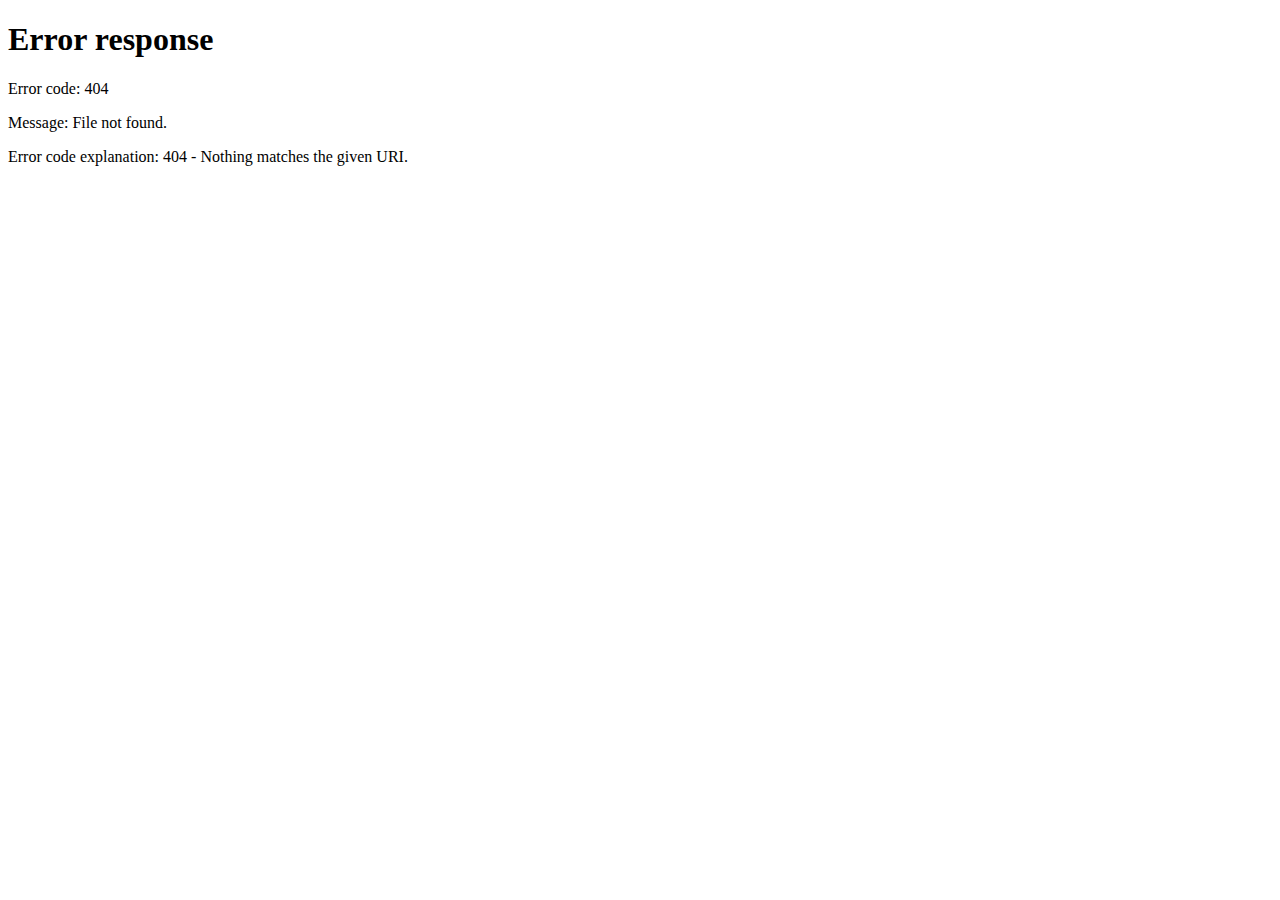
==== index.html @ 64b3e989 "Add files via upload" ====
<html xmlns="http://www.w3.org/1999/xhtml" lang="en">

<head>
	<meta http-equiv="Content-Type" content="text/html; charset=utf-8" />
	<meta name="description" content="HTTrack is an easy-to-use website mirror utility. It allows you to download a World Wide website from the Internet to a local directory,building recursively all structures, getting html, images, and other files from the server to your computer. Links are rebuiltrelatively so that you can freely browse to the local site (works with any browser). You can mirror several sites together so that you can jump from one toanother. You can, also, update an existing mirror site, or resume an interrupted download. The robot is fully configurable, with an integrated help" />
	<meta name="keywords" content="httrack, HTTRACK, HTTrack, winhttrack, WINHTTRACK, WinHTTrack, offline browser, web mirror utility, aspirateur web, surf offline, web capture, www mirror utility, browse offline, local  site builder, website mirroring, aspirateur www, internet grabber, capture de site web, internet tool, hors connexion, unix, dos, windows 95, windows 98, solaris, ibm580, AIX 4.0, HTS, HTGet, web aspirator, web aspirateur, libre, GPL, GNU, free software" />
	<title>Local index - HTTrack Website Copier</title>
  <!-- Mirror and index made by HTTrack Website Copier/3.49-2 [XR&CO'2014] -->
	<style type="text/css">
	<!--

body {
	margin: 0;  padding: 0;  margin-bottom: 15px;  margin-top: 8px;
	background: #77b;
}
body, td {
	font: 14px "Trebuchet MS", Verdana, Arial, Helvetica, sans-serif;
	}

#subTitle {
	background: #000;  color: #fff;  padding: 4px;  font-weight: bold; 
	}

#siteNavigation a, #siteNavigation .current {
	font-weight: bold;  color: #448;
	}
#siteNavigation a:link    { text-decoration: none; }
#siteNavigation a:visited { text-decoration: none; }

#siteNavigation .current { background-color: #ccd; }

#siteNavigation a:hover   { text-decoration: none;  background-color: #fff;  color: #000; }
#siteNavigation a:active  { text-decoration: none;  background-color: #ccc; }


a:link    { text-decoration: underline;  color: #00f; }
a:visited { text-decoration: underline;  color: #000; }
a:hover   { text-decoration: underline;  color: #c00; }
a:active  { text-decoration: underline; }

#pageContent {
	clear: both;
	border-bottom: 6px solid #000;
	padding: 10px;  padding-top: 20px;
	line-height: 1.65em;
	background-image: url(backblue.gif);
	background-repeat: no-repeat;
	background-position: top right;
	}

#pageContent, #siteNavigation {
	background-color: #ccd;
	}


.imgLeft  { float: left;   margin-right: 10px;  margin-bottom: 10px; }
.imgRight { float: right;  margin-left: 10px;   margin-bottom: 10px; }

hr { height: 1px;  color: #000;  background-color: #000;  margin-bottom: 15px; }

h1 { margin: 0;  font-weight: bold;  font-size: 2em; }
h2 { margin: 0;  font-weight: bold;  font-size: 1.6em; }
h3 { margin: 0;  font-weight: bold;  font-size: 1.3em; }
h4 { margin: 0;  font-weight: bold;  font-size: 1.18em; }

.blak { background-color: #000; }
.hide { display: none; }
.tableWidth { min-width: 400px; }

.tblRegular       { border-collapse: collapse; }
.tblRegular td    { padding: 6px;  background-image: url(fade.gif);  border: 2px solid #99c; }
.tblHeaderColor, .tblHeaderColor td { background: #99c; }
.tblNoBorder td   { border: 0; }


// -->
</style>

</head>

<table width="76%" border="0" align="center" cellspacing="0" cellpadding="3" class="tableWidth">
	<tr>
	<td id="subTitle">HTTrack Website Copier - Open Source offline browser</td>
	</tr>
</table>
<table width="76%" border="0" align="center" cellspacing="0" cellpadding="0" class="tableWidth">
<tr class="blak">
<td>
	<table width="100%" border="0" align="center" cellspacing="1" cellpadding="0">
	<tr>
	<td colspan="6"> 
		<table width="100%" border="0" align="center" cellspacing="0" cellpadding="10">
		<tr> 
		<td id="pageContent"> 
<!-- ==================== End prologue ==================== -->

	<meta name="generator" content="HTTrack Website Copier/3.x">
	<TITLE>Local index - HTTrack</TITLE>
</HEAD>
<BODY>
<H1 ALIGN=Center>Index of locally available sites:</H1>
	<TABLE BORDER="0" WIDTH="100%" CELLSPACING="1" CELLPADDING="0">
		<TR>
			<TD BACKGROUND="fade.gif">
				&middot;
					<A HREF="www.ojieame.design/index.html">
						ojieame
					</A>		
			</TD>
		</TR>
	</TABLE>
	<BR>
	<BR>
	<BR>
  	<H6 ALIGN="RIGHT">
	<I>Mirror and index made by HTTrack Website Copier [XR&amp;CO'2008]</I>
	</H6>
	<!-- Mirror and index made by HTTrack Website Copier/3.49-2 [XR&CO'2014] -->
	<!-- Thanks for using HTTrack Website Copier! -->
	<meta HTTP-EQUIV="Refresh" CONTENT="0; URL=www.ojieame.design/index.html">


<!-- ==================== Start epilogue ==================== -->
		</td>
		</tr>
		</table>
	</td>
	</tr>
	</table>
</td>
</tr>
</table>

<table width="76%" border="0" align="center" valign="bottom" cellspacing="0" cellpadding="0">
	<tr>
	<td id="footer"><small>&copy; 2008 Xavier Roche & other contributors - Web Design: Leto Kauler.</small></td>
	</tr>
</table>

</body>

</html>
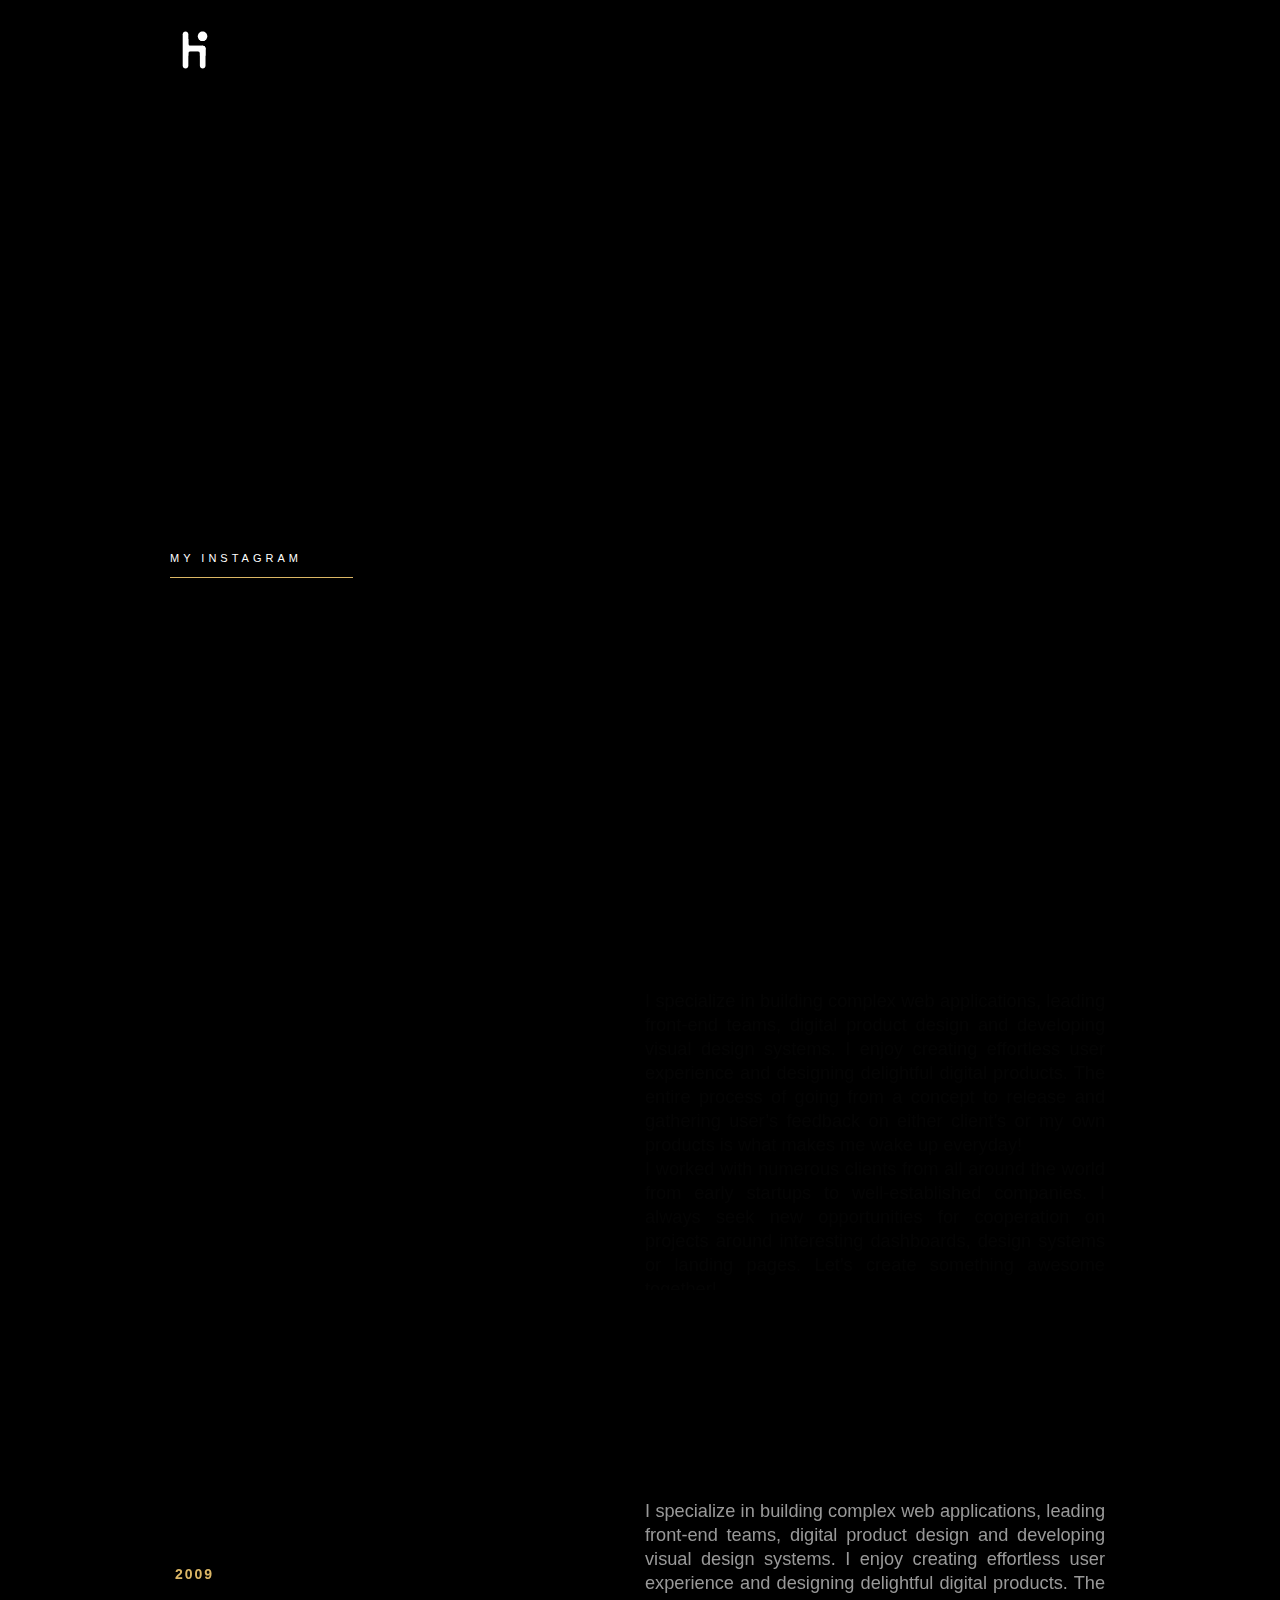
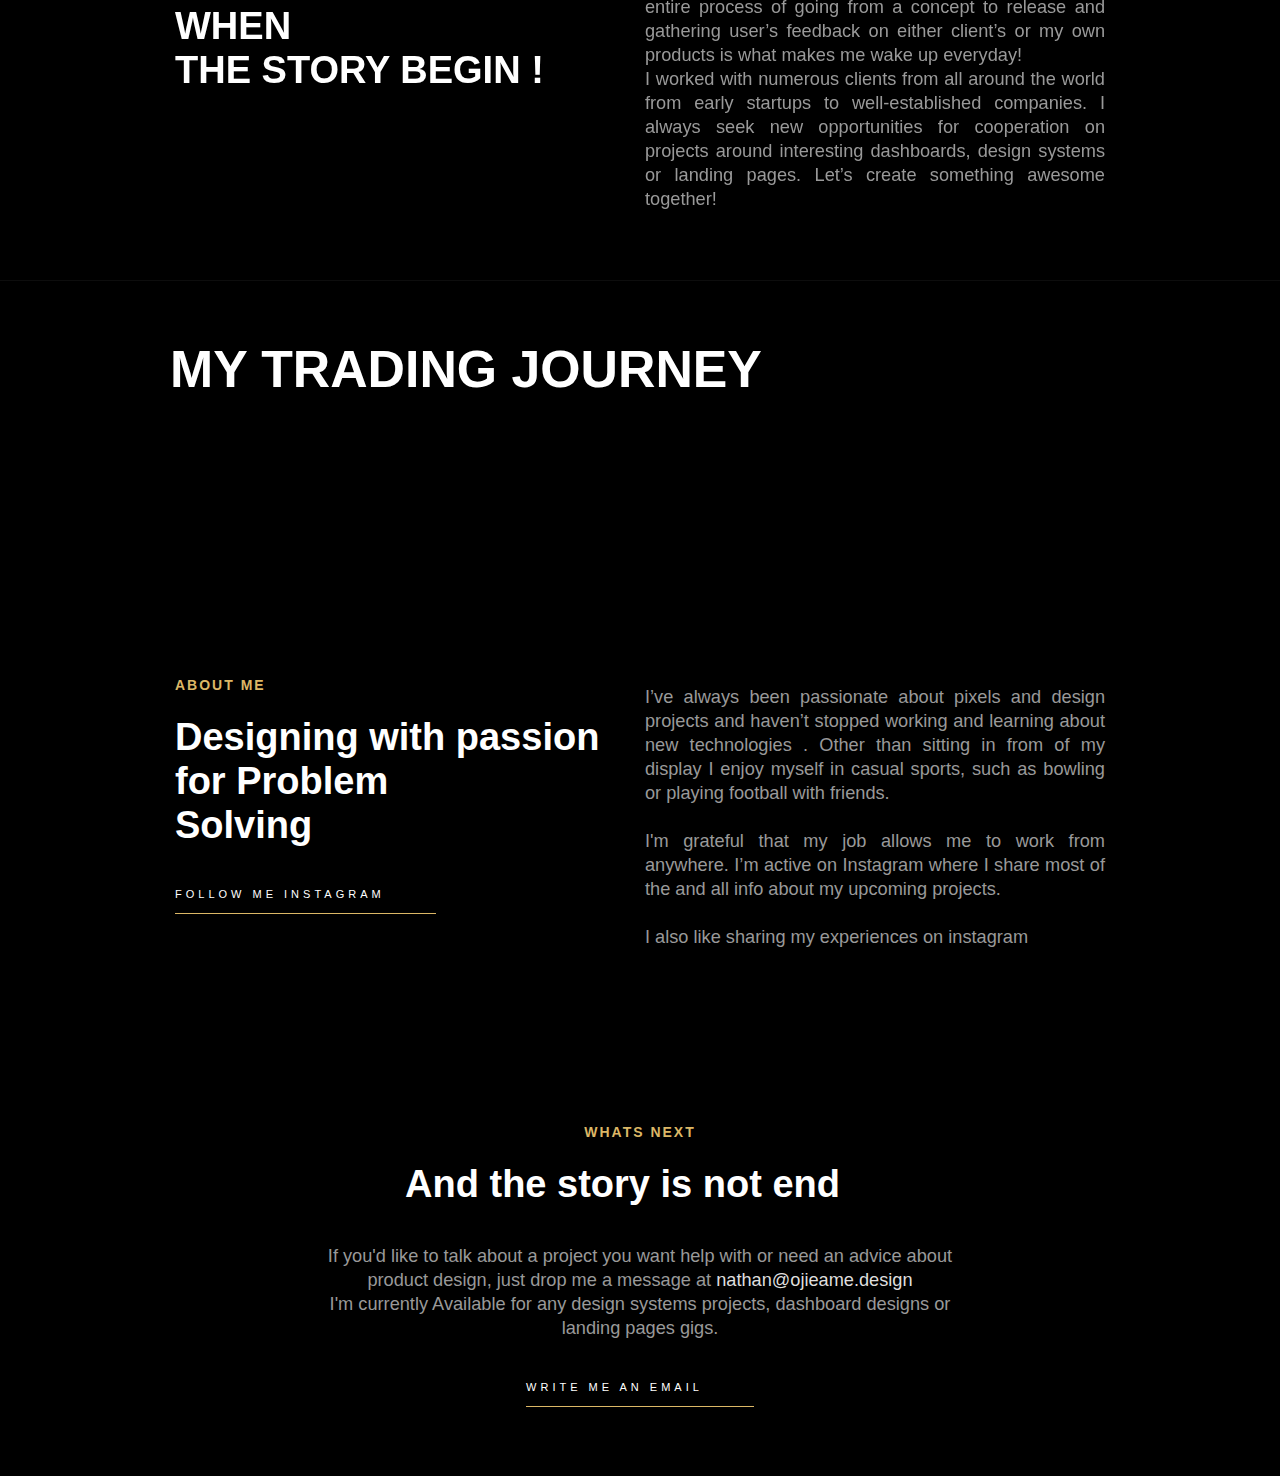
==== commit fa943378: "Update index.html" ====
--- a/index.html
+++ b/index.html
@@ -1,144 +1,138 @@
-<html xmlns="http://www.w3.org/1999/xhtml" lang="en">
-
-<head>
-	<meta http-equiv="Content-Type" content="text/html; charset=utf-8" />
-	<meta name="description" content="HTTrack is an easy-to-use website mirror utility. It allows you to download a World Wide website from the Internet to a local directory,building recursively all structures, getting html, images, and other files from the server to your computer. Links are rebuiltrelatively so that you can freely browse to the local site (works with any browser). You can mirror several sites together so that you can jump from one toanother. You can, also, update an existing mirror site, or resume an interrupted download. The robot is fully configurable, with an integrated help" />
-	<meta name="keywords" content="httrack, HTTRACK, HTTrack, winhttrack, WINHTTRACK, WinHTTrack, offline browser, web mirror utility, aspirateur web, surf offline, web capture, www mirror utility, browse offline, local  site builder, website mirroring, aspirateur www, internet grabber, capture de site web, internet tool, hors connexion, unix, dos, windows 95, windows 98, solaris, ibm580, AIX 4.0, HTS, HTGet, web aspirator, web aspirateur, libre, GPL, GNU, free software" />
-	<title>Local index - HTTrack Website Copier</title>
-  <!-- Mirror and index made by HTTrack Website Copier/3.49-2 [XR&CO'2014] -->
-	<style type="text/css">
-	<!--
-
-body {
-	margin: 0;  padding: 0;  margin-bottom: 15px;  margin-top: 8px;
-	background: #77b;
-}
-body, td {
-	font: 14px "Trebuchet MS", Verdana, Arial, Helvetica, sans-serif;
-	}
-
-#subTitle {
-	background: #000;  color: #fff;  padding: 4px;  font-weight: bold; 
-	}
-
-#siteNavigation a, #siteNavigation .current {
-	font-weight: bold;  color: #448;
-	}
-#siteNavigation a:link    { text-decoration: none; }
-#siteNavigation a:visited { text-decoration: none; }
-
-#siteNavigation .current { background-color: #ccd; }
-
-#siteNavigation a:hover   { text-decoration: none;  background-color: #fff;  color: #000; }
-#siteNavigation a:active  { text-decoration: none;  background-color: #ccc; }
-
-
-a:link    { text-decoration: underline;  color: #00f; }
-a:visited { text-decoration: underline;  color: #000; }
-a:hover   { text-decoration: underline;  color: #c00; }
-a:active  { text-decoration: underline; }
-
-#pageContent {
-	clear: both;
-	border-bottom: 6px solid #000;
-	padding: 10px;  padding-top: 20px;
-	line-height: 1.65em;
-	background-image: url(backblue.gif);
-	background-repeat: no-repeat;
-	background-position: top right;
-	}
-
-#pageContent, #siteNavigation {
-	background-color: #ccd;
-	}
-
-
-.imgLeft  { float: left;   margin-right: 10px;  margin-bottom: 10px; }
-.imgRight { float: right;  margin-left: 10px;   margin-bottom: 10px; }
-
-hr { height: 1px;  color: #000;  background-color: #000;  margin-bottom: 15px; }
-
-h1 { margin: 0;  font-weight: bold;  font-size: 2em; }
-h2 { margin: 0;  font-weight: bold;  font-size: 1.6em; }
-h3 { margin: 0;  font-weight: bold;  font-size: 1.3em; }
-h4 { margin: 0;  font-weight: bold;  font-size: 1.18em; }
-
-.blak { background-color: #000; }
-.hide { display: none; }
-.tableWidth { min-width: 400px; }
-
-.tblRegular       { border-collapse: collapse; }
-.tblRegular td    { padding: 6px;  background-image: url(fade.gif);  border: 2px solid #99c; }
-.tblHeaderColor, .tblHeaderColor td { background: #99c; }
-.tblNoBorder td   { border: 0; }
-
-
-// -->
-</style>
-
-</head>
-
-<table width="76%" border="0" align="center" cellspacing="0" cellpadding="3" class="tableWidth">
-	<tr>
-	<td id="subTitle">HTTrack Website Copier - Open Source offline browser</td>
-	</tr>
-</table>
-<table width="76%" border="0" align="center" cellspacing="0" cellpadding="0" class="tableWidth">
-<tr class="blak">
-<td>
-	<table width="100%" border="0" align="center" cellspacing="1" cellpadding="0">
-	<tr>
-	<td colspan="6"> 
-		<table width="100%" border="0" align="center" cellspacing="0" cellpadding="10">
-		<tr> 
-		<td id="pageContent"> 
-<!-- ==================== End prologue ==================== -->
-
-	<meta name="generator" content="HTTrack Website Copier/3.x">
-	<TITLE>Local index - HTTrack</TITLE>
-</HEAD>
-<BODY>
-<H1 ALIGN=Center>Index of locally available sites:</H1>
-	<TABLE BORDER="0" WIDTH="100%" CELLSPACING="1" CELLPADDING="0">
-		<TR>
-			<TD BACKGROUND="fade.gif">
-				&middot;
-					<A HREF="www.ojieame.design/index.html">
-						ojieame
-					</A>		
-			</TD>
-		</TR>
-	</TABLE>
-	<BR>
-	<BR>
-	<BR>
-  	<H6 ALIGN="RIGHT">
-	<I>Mirror and index made by HTTrack Website Copier [XR&amp;CO'2008]</I>
-	</H6>
-	<!-- Mirror and index made by HTTrack Website Copier/3.49-2 [XR&CO'2014] -->
-	<!-- Thanks for using HTTrack Website Copier! -->
-	<meta HTTP-EQUIV="Refresh" CONTENT="0; URL=www.ojieame.design/index.html">
-
-
-<!-- ==================== Start epilogue ==================== -->
-		</td>
-		</tr>
-		</table>
-	</td>
-	</tr>
-	</table>
-</td>
-</tr>
-</table>
-
-<table width="76%" border="0" align="center" valign="bottom" cellspacing="0" cellpadding="0">
-	<tr>
-	<td id="footer"><small>&copy; 2008 Xavier Roche & other contributors - Web Design: Leto Kauler.</small></td>
-	</tr>
-</table>
-
-</body>
-
+<!DOCTYPE html>
+<html data-wf-domain="www.hamzadebdi.com" data-wf-page="5b32655069229189b43e1637" data-wf-site="5b32655069229148933e1636">
+   <head>
+      <meta charset="utf-8"/>
+      <title>Hamza Debdi</title>
+      <meta content="width=device-width, initial-scale=1" name="viewport"/>
+      <link href="../uploads-ssl.webflow.com/5b32655069229148933e1636/css/ojieame.webflow.12b4b3edb.css" rel="stylesheet" type="text/css"/>
+      <script src="../ajax.googleapis.com/ajax/libs/webfont/1.6.26/webfont.js" type="text/javascript"></script><script type="text/javascript">WebFont.load({  google: {    families: ["Oswald:200,300,400,500,600,700","Quattrocento:regular,700:latin,latin-ext"]  }});</script><script type="text/javascript">!function(o,c){var n=c.documentElement,t=" w-mod-";n.className+=t+"js",("ontouchstart"in o||o.DocumentTouch&&c instanceof DocumentTouch)&&(n.className+=t+"touch")}(window,document);</script>
+      <link href="../uploads-ssl.webflow.com\5b32655069229148933e1636/hd.svg" rel="shortcut icon" type="image/x-icon"/>
+      <link href="https://uploads-ssl.webflow.com/img/webclip.png" rel="apple-touch-icon"/>
+      <script async src="https://www.googletagmanager.com/gtag/js?id=UA-127825401-1"></script>
+      <script type="text/javascript">!function(o,c){var n=c.documentElement,t=" w-mod-";n.className+=t+"js",("ontouchstart"in o||o.DocumentTouch&&c instanceof DocumentTouch)&&(n.className+=t+"touch")}(window,document);</script>
+      <link href="https://uploads-ssl.webflow.com/img/favicon.ico" rel="shortcut icon" type="image/x-icon"/>
+      <link href="../uploads-ssl.webflow.com/img/webclip.png" rel="apple-touch-icon"/>
+      <script async src="https://www.googletagmanager.com/gtag/js?id=UA-127825401-1"></script><script>
+         window.dataLayer = window.dataLayer || [];
+         function gtag(){dataLayer.push(arguments);}
+         gtag('js', new Date());
+         
+         gtag('config', 'UA-127825401-1');
+      </script>
+      <!-- Global site tag (gtag.js) - Google Analytics -->
+      <script async src="https://www.googletagmanager.com/gtag/js?id=UA-150828564-1"></script>
+      <script>
+         window.dataLayer = window.dataLayer || [];
+         function gtag(){dataLayer.push(arguments);}
+         gtag('js', new Date());
+         
+         gtag('config', 'UA-150828564-1');
+      </script>
+   </head>
+   <body class="main-bod">
+      <div class="nav">
+         <div class="nav-contain w-container">
+            <img src="../uploads-ssl.webflow.com\5b32655069229148933e1636/hd.svg" width="50" alt="" class="image-2"/> 
+            <div data-w-id="ca12c4ba-213b-73c6-297c-aaaf661cdb4a" style="opacity:0" class="div-block-4 naviih"><a href="#contact" class="kklo">contact</a><a href="#cv" class="kklo">Cv</a></div>
+         </div>
+      </div>
+      <div class="main-section heavy0heavy wf-section">
+         <div class="container w-container">
+            <div class="side-box nnoo">
+               <div data-w-id="0d887810-5415-db47-61bd-6f66609618f2" style="-webkit-transform:translate3d(0, 48PX, 0) scale3d(1, 1, 1) rotateX(0) rotateY(0) rotateZ(0) skew(0, 0);-moz-transform:translate3d(0, 48PX, 0) scale3d(1, 1, 1) rotateX(0) rotateY(0) rotateZ(0) skew(0, 0);-ms-transform:translate3d(0, 48PX, 0) scale3d(1, 1, 1) rotateX(0) rotateY(0) rotateZ(0) skew(0, 0);transform:translate3d(0, 48PX, 0) scale3d(1, 1, 1) rotateX(0) rotateY(0) rotateZ(0) skew(0, 0);opacity:0" class="top-title">Hi, it&#x27;s me</div>
+               <h1 data-w-id="4701e401-5d87-50ca-3a2c-2eabba76dfa5" style="opacity:0;-webkit-transform:translate3d(0, 91PX, 0) scale3d(1, 1, 1) rotateX(0) rotateY(0) rotateZ(0) skew(0, 0);-moz-transform:translate3d(0, 91PX, 0) scale3d(1, 1, 1) rotateX(0) rotateY(0) rotateZ(0) skew(0, 0);-ms-transform:translate3d(0, 91PX, 0) scale3d(1, 1, 1) rotateX(0) rotateY(0) rotateZ(0) skew(0, 0);transform:translate3d(0, 91PX, 0) scale3d(1, 1, 1) rotateX(0) rotateY(0) rotateZ(0) skew(0, 0)" class="heading-2 name">Hamza<span class="dot vf">.</span></h1>
+               <p data-w-id="2dc6a92d-a04a-8fc7-3b23-669359a403d8" style="opacity:0;-webkit-transform:translate3d(0, 83PX, 0) scale3d(1, 1, 1) rotateX(0) rotateY(0) rotateZ(0) skew(0, 0);-moz-transform:translate3d(0, 83PX, 0) scale3d(1, 1, 1) rotateX(0) rotateY(0) rotateZ(0) skew(0, 0);-ms-transform:translate3d(0, 83PX, 0) scale3d(1, 1, 1) rotateX(0) rotateY(0) rotateZ(0) skew(0, 0);transform:translate3d(0, 83PX, 0) scale3d(1, 1, 1) rotateX(0) rotateY(0) rotateZ(0) skew(0, 0)" class="paragraph-2 qll">I’m Hamza Debdi – a day trader, Investor and Forex Trading Mentor. I’ve been trading the Forex markets for 3 years and it become my full time job.<br/> </p>
+               <a href="https://www.instagram.com/hamzadebdi/"target="_blank" class="sroll-button bff w-button">My instagram</a>
+            </div>
+            <div class="side-image">
+               <div data-w-id="05225e93-b52c-5abb-42e1-d6b722023aa8" style="-webkit-transform:translate3d(0, 0, 0) scale3d(0.6, 0.6, 1) rotateX(0) rotateY(0) rotateZ(0) skew(0, 0);-moz-transform:translate3d(0, 0, 0) scale3d(0.6, 0.6, 1) rotateX(0) rotateY(0) rotateZ(0) skew(0, 0);-ms-transform:translate3d(0, 0, 0) scale3d(0.6, 0.6, 1) rotateX(0) rotateY(0) rotateZ(0) skew(0, 0);transform:translate3d(0, 0, 0) scale3d(0.6, 0.6, 1) rotateX(0) rotateY(0) rotateZ(0) skew(0, 0);opacity:0" class="image-containers"></div>
+            </div>
+         </div>
+      </div>
+      <div id="GRAPHIC" class="section mm23 wf-section">
+         <div class="container-2 bvc w-container">
+            <div data-w-id="0f965db5-e863-e520-29b2-706ea9fe5073" style="-webkit-transform:translate3d(0, 80PX, 0) scale3d(1, 1, 1) rotateX(0) rotateY(0) rotateZ(0) skew(0, 0);-moz-transform:translate3d(0, 80PX, 0) scale3d(1, 1, 1) rotateX(0) rotateY(0) rotateZ(0) skew(0, 0);-ms-transform:translate3d(0, 80PX, 0) scale3d(1, 1, 1) rotateX(0) rotateY(0) rotateZ(0) skew(0, 0);transform:translate3d(0, 80PX, 0) scale3d(1, 1, 1) rotateX(0) rotateY(0) rotateZ(0) skew(0, 0);opacity:0" class="left-plenty-text">
+               <div class="skilld"><strong class="bold-text">MY STORY</strong></div>
+               <h1>THE YEAR<br/>IT ALL BEGAN</h1>
+            </div>
+            <div class="right-getr">
+               <p data-w-id="f4fc62fc-77c1-41ff-83e9-9e3ff7c30911" style="-webkit-transform:translate3d(0, 80PX, 0) scale3d(1, 1, 1) rotateX(0) rotateY(0) rotateZ(0) skew(0, 0);-moz-transform:translate3d(0, 80PX, 0) scale3d(1, 1, 1) rotateX(0) rotateY(0) rotateZ(0) skew(0, 0);-ms-transform:translate3d(0, 80PX, 0) scale3d(1, 1, 1) rotateX(0) rotateY(0) rotateZ(0) skew(0, 0);transform:translate3d(0, 80PX, 0) scale3d(1, 1, 1) rotateX(0) rotateY(0) rotateZ(0) skew(0, 0);opacity:0.03" class="paragraph-2 downsa">I specialize in building complex web applications, leading front-end teams, digital product design and developing visual design systems. I enjoy creating effortless user experience and designing delightful digital products. The entire process of going from a concept to release and gathering user’s feedback on either client’s or my own products is what makes me wake up everyday! <br/>I worked with numerous clients from all around the world from early startups to well-established companies. I always seek new opportunities for cooperation on projects around interesting dashboards, design systems or landing pages. Let’s create something awesome together!</p>
+            </div>
+         </div>
+      </div>
+      <div id="GRAPHIC" class="section mm23 wf-section">
+         <div class="container-2 bvc w-container">
+            <div data-w-id="0f965db5-e863-e520-29b2-706ea9fe5073" style="transform: translate3d(0px, 0px, 0px) scale3d(1, 1, 1) rotateX(0deg) rotateY(0deg) rotateZ(0deg) skew(0deg, 0deg); opacity: 1; transform-style: preserve-3d;" class="left-plenty-text">
+               <div class="skilld"><strong class="bold-text">2009</strong></div>
+               <h1>WHEN <br>THE STORY BEGIN !</h1>
+            </div>
+            <div class="right-getr">
+               <p data-w-id="f4fc62fc-77c1-41ff-83e9-9e3ff7c30911" style="transform: translate3d(0px, 0px, 0px) scale3d(1, 1, 1) rotateX(0deg) rotateY(0deg) rotateZ(0deg) skew(0deg, 0deg); opacity: 1; transform-style: preserve-3d;" class="paragraph-2 downsa">I specialize in building complex web applications, leading front-end teams, digital product design and developing visual design systems. I enjoy creating effortless user experience and designing delightful digital products. The entire process of going from a concept to release and gathering user’s feedback on either client’s or my own products is what makes me wake up everyday! <br>I worked with numerous clients from all around the world from early startups to well-established companies. I always seek new opportunities for cooperation on projects around interesting dashboards, design systems or landing pages. Let’s create something awesome together!</p>
+            </div>
+         </div>
+      </div>
+      <div class="w-slider-nav w-round"></div>
+      </div></div>
+      <div id="cv" class="big-one careers wf-section">
+         <div class="bvqq w-container">
+            <h1 class="heading-2 careers">MY TRADING JOURNEY <span class="vew"></span></h1>
+         </div>
+         <div data-w-id="6bb00cfa-3220-c310-9744-60028e68be7a" style="opacity:0" class="container-3 lpo w-container">
+            <div class="career-column">
+               <h3 class="company">Start trading</h3>
+               <h1 class="position">Ux Consult / Designer</h1>
+               <h1 class="position dates">Juin 2021 - Present</h1>
+            </div>
+            <div class="career-column">
+               <h3 class="company">Meaninfulgigs</h3>
+               <h1 class="position">Creative Director</h1>
+               <h1 class="position dates">Dec 2017 - Present</h1>
+            </div>
+            <div class="career-column">
+               <h3 class="company">AlatbyWema</h3>
+               <h1 class="position">Product Designer</h1>
+               <h1 class="position dates">Feb 2017 - Mar 2018</h1>
+            </div>
+            <div class="career-column">
+               <h3 class="company">Mckinsey </h3>
+               <h1 class="position">Ui Designer</h1>
+               <h1 class="position dates">Aug 2016 - Feb 2017</h1>
+            </div>
+         </div>
+      </div>
+      <div class="lokjj wf-section">
+         <div class="container-2 bvc w-container">
+            <div class="left-plenty-text">
+               <div class="skilld"><strong>about me</strong></div>
+               <h1 class="llk">Designing with passion for Problem<br/>Solving</h1>
+               <a href="https://www.instagram.com/ojieame/" class="sroll-button bff w-button">follow me instagram</a>
+            </div>
+            <div class="right-getr">
+               <p class="paragraph-2 downsa">I’ve always been passionate about pixels and design projects and haven’t stopped working and learning about new technologies . Other than sitting in from of my display I enjoy myself in casual sports, such as bowling or playing football with friends.<br/><br/>I&#x27;m grateful that my job allows me to work from anywhere.  I’m active on Instagram where I share most of the and all info about my upcoming projects.<br/><br/>I also like sharing my experiences on instagram</p>
+            </div>
+         </div>
+         <div data-poster-url="https://uploads-ssl.webflow.com/5b32655069229148933e1636/5b33c8c5e43d9d10fd5aa416_mnnn-poster-00001.jpg" data-video-urls="https://uploads-ssl.webflow.com/5b32655069229148933e1636/5b33c8c5e43d9d10fd5aa416_mnnn-transcode.mp4,https://uploads-ssl.webflow.com/5b32655069229148933e1636/5b33c8c5e43d9d10fd5aa416_mnnn-transcode.webm" data-autoplay="true" data-loop="true" data-wf-ignore="true" data-beta-bgvideo-upgrade="false" class="bbackground-vid w-background-video w-background-video-atom">
+            <video id="a8aac476-06a2-9207-1d10-01de317ca017-video" autoplay="" loop="" style="background-image:url(&quot;https://uploads-ssl.webflow.com/5b32655069229148933e1636/5b33c8c5e43d9d10fd5aa416_mnnn-poster-00001.jpg&quot;)" muted="" playsinline="" data-wf-ignore="true" data-object-fit="cover">
+               <source src="https://uploads-ssl.webflow.com/5b32655069229148933e1636/5b33c8c5e43d9d10fd5aa416_mnnn-transcode.mp4" data-wf-ignore="true"/>
+               <source src="https://uploads-ssl.webflow.com/5b32655069229148933e1636/5b33c8c5e43d9d10fd5aa416_mnnn-transcode.webm" data-wf-ignore="true"/>
+            </video>
+         </div>
+         <div class="div-block-2 shade w-clearfix">
+            <div class="black-shade"></div>
+         </div>
+      </div>
+      <div id="contact" class="polkjjh wf-section">
+         <div class="w-container">
+            <div class="left-plenty-text bwq">
+               <div class="skilld"><strong>whats next</strong></div>
+               <h1 class="llk">And the story is not end</h1>
+               <p class="paragraph-2 downsa emial">If you&#x27;d like to talk about a project you want help with or need an advice about product design, just drop me a message at <span class="bb">nathan@ojieame.design</span><br/>I&#x27;m currently Available for any design systems projects, dashboard designs or landing pages gigs.</p>
+               <a href="mailto:hello@hamzadebdi.com?subject=Ui%2FUX%20Opportunity" class="sroll-button bff email w-button">write me an email</a>
+            </div>
+         </div>
+      </div>
+         </div>
+      </div>
+      <script src="https://d3e54v103j8qbb.cloudfront.net/js/jquery-3.5.1.min.dc5e7f18c8.js?site=5b32655069229148933e1636" type="text/javascript" integrity="sha256-9/aliU8dGd2tb6OSsuzixeV4y/faTqgFtohetphbbj0=" crossorigin="anonymous"></script><script src="https://uploads-ssl.webflow.com/5b32655069229148933e1636/js/webflow.16fc772fb.js" type="text/javascript"></script><!--[if lte IE 9]><script src="//cdnjs.cloudflare.com/ajax/libs/placeholders/3.0.2/placeholders.min.js"></script><![endif]-->
+   </body>
 </html>
-
-
--- a/uploads-ssl.webflow.com/5b32655069229148933e1636/css/ojieame.webflow.12b4b3edb.css
+++ b/uploads-ssl.webflow.com/5b32655069229148933e1636/css/ojieame.webflow.12b4b3edb.css
@@ -0,0 +1,2987 @@
+/* Generated on: Thu Nov 17 2022 14:31:38 GMT+0000 (Coordinated Universal Time) */
+/* ==========================================================================
+   normalize.css v3.0.3 | MIT License | github.com/necolas/normalize.css 
+   ========================================================================== */
+/*! normalize.css v3.0.3 | MIT License | github.com/necolas/normalize.css */html{font-family:sans-serif;-ms-text-size-adjust:100%;-webkit-text-size-adjust:100%}body{margin:0}article,aside,details,figcaption,figure,footer,header,hgroup,main,menu,nav,section,summary{display:block}audio,canvas,progress,video{display:inline-block;vertical-align:baseline}audio:not([controls]){display:none;height:0}[hidden],template{display:none}a{background-color:transparent}a:active,a:hover{outline:0}abbr[title]{border-bottom:1px dotted}b,strong{font-weight:bold}dfn{font-style:italic}h1{font-size:2em;margin:.67em 0}mark{background:#ff0;color:#000}small{font-size:80%}sub,sup{font-size:75%;line-height:0;position:relative;vertical-align:baseline}sup{top:-0.5em}sub{bottom:-0.25em}img{border:0}svg:not(:root){overflow:hidden}figure{margin:1em 40px}hr{box-sizing:content-box;height:0}pre{overflow:auto}code,kbd,pre,samp{font-family:monospace, monospace;font-size:1em}button,input,optgroup,select,textarea{color:inherit;font:inherit;margin:0}button{overflow:visible}button,select{text-transform:none}button,html input[type="button"],input[type="reset"]{-webkit-appearance:button;cursor:pointer}button[disabled],html input[disabled]{cursor:default}button::-moz-focus-inner,input::-moz-focus-inner{border:0;padding:0}input{line-height:normal}input[type='checkbox'],input[type='radio']{box-sizing:border-box;padding:0}input[type='number']::-webkit-inner-spin-button,input[type='number']::-webkit-outer-spin-button{height:auto}input[type='search']{-webkit-appearance:none}input[type='search']::-webkit-search-cancel-button,input[type='search']::-webkit-search-decoration{-webkit-appearance:none}fieldset{border:1px solid #c0c0c0;margin:0 2px;padding:.35em .625em .75em}legend{border:0;padding:0}textarea{overflow:auto}optgroup{font-weight:bold}table{border-collapse:collapse;border-spacing:0}td,th{padding:0}
+
+/* ==========================================================================
+   Start of base Webflow CSS - If you're looking for some ultra-clean CSS, skip the boilerplate and see the unminified code below.
+   ========================================================================== */
+   @font-face{font-family:'webflow-icons';src:url("[data-uri]") format('truetype');font-weight:normal;font-style:normal}[class^="w-icon-"],[class*=" w-icon-"]{font-family:'webflow-icons' !important;speak:none;font-style:normal;font-weight:normal;font-variant:normal;text-transform:none;line-height:1;-webkit-font-smoothing:antialiased;-moz-osx-font-smoothing:grayscale}.w-icon-slider-right:before{content:"\e600"}.w-icon-slider-left:before{content:"\e601"}.w-icon-nav-menu:before{content:"\e602"}.w-icon-arrow-down:before,.w-icon-dropdown-toggle:before{content:"\e603"}.w-icon-file-upload-remove:before{content:"\e900"}.w-icon-file-upload-icon:before{content:"\e903"}*{-webkit-box-sizing:border-box;-moz-box-sizing:border-box;box-sizing:border-box}html{height:100%}body{margin:0;min-height:100%;background-color:#fff;font-family:Arial,sans-serif;font-size:14px;line-height:20px;color:#333}img{max-width:100%;vertical-align:middle;display:inline-block}html.w-mod-touch *{background-attachment:scroll !important}.w-block{display:block}.w-inline-block{max-width:100%;display:inline-block}.w-clearfix:before,.w-clearfix:after{content:" ";display:table;grid-column-start:1;grid-row-start:1;grid-column-end:2;grid-row-end:2}.w-clearfix:after{clear:both}.w-hidden{display:none}.w-button{display:inline-block;padding:9px 15px;background-color:#3898EC;color:white;border:0;line-height:inherit;text-decoration:none;cursor:pointer;border-radius:0}input.w-button{-webkit-appearance:button}html[data-w-dynpage] [data-w-cloak]{color:transparent !important}.w-webflow-badge,.w-webflow-badge *{position:static;left:auto;top:auto;right:auto;bottom:auto;z-index:auto;display:block;visibility:visible;overflow:visible;overflow-x:visible;overflow-y:visible;box-sizing:border-box;width:auto;height:auto;max-height:none;max-width:none;min-height:0;min-width:0;margin:0;padding:0;float:none;clear:none;border:0 none transparent;border-radius:0;background:none;background-image:none;background-position:0% 0%;background-size:auto auto;background-repeat:repeat;background-origin:padding-box;background-clip:border-box;background-attachment:scroll;background-color:transparent;box-shadow:none;opacity:1;transform:none;transition:none;direction:ltr;font-family:inherit;font-weight:inherit;color:inherit;font-size:inherit;line-height:inherit;font-style:inherit;font-variant:inherit;text-align:inherit;letter-spacing:inherit;text-decoration:inherit;text-indent:0;text-transform:inherit;list-style-type:disc;text-shadow:none;font-smoothing:auto;vertical-align:baseline;cursor:inherit;white-space:inherit;word-break:normal;word-spacing:normal;word-wrap:normal}.w-webflow-badge{position:fixed !important;display:inline-block !important;visibility:visible !important;z-index:2147483647 !important;top:auto !important;right:12px !important;bottom:12px !important;left:auto !important;color:#AAADB0 !important;background-color:#fff !important;border-radius:3px !important;padding:6px 8px 6px 6px !important;font-size:12px !important;opacity:1 !important;line-height:14px !important;text-decoration:none !important;transform:none !important;margin:0 !important;width:auto !important;height:auto !important;overflow:visible !important;white-space:nowrap;box-shadow:0 0 0 1px rgba(0,0,0,0.1),0 1px 3px rgba(0,0,0,0.1);cursor:pointer}.w-webflow-badge>img{display:inline-block !important;visibility:visible !important;opacity:1 !important;vertical-align:middle !important}h1,h2,h3,h4,h5,h6{font-weight:bold;margin-bottom:10px}h1{font-size:38px;line-height:44px;margin-top:20px}h2{font-size:32px;line-height:36px;margin-top:20px}h3{font-size:24px;line-height:30px;margin-top:20px}h4{font-size:18px;line-height:24px;margin-top:10px}h5{font-size:14px;line-height:20px;margin-top:10px}h6{font-size:12px;line-height:18px;margin-top:10px}p{margin-top:0;margin-bottom:10px}blockquote{margin:0 0 10px 0;padding:10px 20px;border-left:5px solid #E2E2E2;font-size:18px;line-height:22px}figure{margin:0;margin-bottom:10px}figcaption{margin-top:5px;text-align:center}ul,ol{margin-top:0px;margin-bottom:10px;padding-left:40px}.w-list-unstyled{padding-left:0;list-style:none}.w-embed:before,.w-embed:after{content:" ";display:table;grid-column-start:1;grid-row-start:1;grid-column-end:2;grid-row-end:2}.w-embed:after{clear:both}.w-video{width:100%;position:relative;padding:0}.w-video iframe,.w-video object,.w-video embed{position:absolute;top:0;left:0;width:100%;height:100%;border:none}fieldset{padding:0;margin:0;border:0}button,[type='button'],[type='reset']{border:0;cursor:pointer;-webkit-appearance:button}.w-form{margin:0 0 15px}.w-form-done{display:none;padding:20px;text-align:center;background-color:#dddddd}.w-form-fail{display:none;margin-top:10px;padding:10px;background-color:#ffdede}label{display:block;margin-bottom:5px;font-weight:bold}.w-input,.w-select{display:block;width:100%;height:38px;padding:8px 12px;margin-bottom:10px;font-size:14px;line-height:1.42857143;color:#333333;vertical-align:middle;background-color:#ffffff;border:1px solid #cccccc}.w-input:-moz-placeholder,.w-select:-moz-placeholder{color:#999}.w-input::-moz-placeholder,.w-select::-moz-placeholder{color:#999;opacity:1}.w-input:-ms-input-placeholder,.w-select:-ms-input-placeholder{color:#999}.w-input::-webkit-input-placeholder,.w-select::-webkit-input-placeholder{color:#999}.w-input:focus,.w-select:focus{border-color:#3898EC;outline:0}.w-input[disabled],.w-select[disabled],.w-input[readonly],.w-select[readonly],fieldset[disabled] .w-input,fieldset[disabled] .w-select{cursor:not-allowed}.w-input[disabled]:not(.w-input-disabled),.w-select[disabled]:not(.w-input-disabled),.w-input[readonly],.w-select[readonly],fieldset[disabled]:not(.w-input-disabled) .w-input,fieldset[disabled]:not(.w-input-disabled) .w-select{background-color:#eeeeee}textarea.w-input,textarea.w-select{height:auto}.w-select{background-color:#f3f3f3}.w-select[multiple]{height:auto}.w-form-label{display:inline-block;cursor:pointer;font-weight:normal;margin-bottom:0px}.w-radio{display:block;margin-bottom:5px;padding-left:20px}.w-radio:before,.w-radio:after{content:" ";display:table;grid-column-start:1;grid-row-start:1;grid-column-end:2;grid-row-end:2}.w-radio:after{clear:both}.w-radio-input{margin:4px 0 0;margin-top:1px \9;line-height:normal;float:left;margin-left:-20px}.w-radio-input{margin-top:3px}.w-file-upload{display:block;margin-bottom:10px}.w-file-upload-input{width:.1px;height:.1px;opacity:0;overflow:hidden;position:absolute;z-index:-100}.w-file-upload-default,.w-file-upload-uploading,.w-file-upload-success{display:inline-block;color:#333333}.w-file-upload-error{display:block;margin-top:10px}.w-file-upload-default.w-hidden,.w-file-upload-uploading.w-hidden,.w-file-upload-error.w-hidden,.w-file-upload-success.w-hidden{display:none}.w-file-upload-uploading-btn{display:flex;font-size:14px;font-weight:normal;cursor:pointer;margin:0;padding:8px 12px;border:1px solid #cccccc;background-color:#fafafa}.w-file-upload-file{display:flex;flex-grow:1;justify-content:space-between;margin:0;padding:8px 9px 8px 11px;border:1px solid #cccccc;background-color:#fafafa}.w-file-upload-file-name{font-size:14px;font-weight:normal;display:block}.w-file-remove-link{margin-top:3px;margin-left:10px;width:auto;height:auto;padding:3px;display:block;cursor:pointer}.w-icon-file-upload-remove{margin:auto;font-size:10px}.w-file-upload-error-msg{display:inline-block;color:#ea384c;padding:2px 0}.w-file-upload-info{display:inline-block;line-height:38px;padding:0 12px}.w-file-upload-label{display:inline-block;font-size:14px;font-weight:normal;cursor:pointer;margin:0;padding:8px 12px;border:1px solid #cccccc;background-color:#fafafa}.w-icon-file-upload-icon,.w-icon-file-upload-uploading{display:inline-block;margin-right:8px;width:20px}.w-icon-file-upload-uploading{height:20px}.w-container{margin-left:auto;margin-right:auto;max-width:940px}.w-container:before,.w-container:after{content:" ";display:table;grid-column-start:1;grid-row-start:1;grid-column-end:2;grid-row-end:2}.w-container:after{clear:both}.w-container .w-row{margin-left:-10px;margin-right:-10px}.w-row:before,.w-row:after{content:" ";display:table;grid-column-start:1;grid-row-start:1;grid-column-end:2;grid-row-end:2}.w-row:after{clear:both}.w-row .w-row{margin-left:0;margin-right:0}.w-col{position:relative;float:left;width:100%;min-height:1px;padding-left:10px;padding-right:10px}.w-col .w-col{padding-left:0;padding-right:0}.w-col-1{width:8.33333333%}.w-col-2{width:16.66666667%}.w-col-3{width:25%}.w-col-4{width:33.33333333%}.w-col-5{width:41.66666667%}.w-col-6{width:50%}.w-col-7{width:58.33333333%}.w-col-8{width:66.66666667%}.w-col-9{width:75%}.w-col-10{width:83.33333333%}.w-col-11{width:91.66666667%}.w-col-12{width:100%}.w-hidden-main{display:none !important}@media screen and (max-width:991px){.w-container{max-width:728px}.w-hidden-main{display:inherit !important}.w-hidden-medium{display:none !important}.w-col-medium-1{width:8.33333333%}.w-col-medium-2{width:16.66666667%}.w-col-medium-3{width:25%}.w-col-medium-4{width:33.33333333%}.w-col-medium-5{width:41.66666667%}.w-col-medium-6{width:50%}.w-col-medium-7{width:58.33333333%}.w-col-medium-8{width:66.66666667%}.w-col-medium-9{width:75%}.w-col-medium-10{width:83.33333333%}.w-col-medium-11{width:91.66666667%}.w-col-medium-12{width:100%}.w-col-stack{width:100%;left:auto;right:auto}}@media screen and (max-width:767px){.w-hidden-main{display:inherit !important}.w-hidden-medium{display:inherit !important}.w-hidden-small{display:none !important}.w-row,.w-container .w-row{margin-left:0;margin-right:0}.w-col{width:100%;left:auto;right:auto}.w-col-small-1{width:8.33333333%}.w-col-small-2{width:16.66666667%}.w-col-small-3{width:25%}.w-col-small-4{width:33.33333333%}.w-col-small-5{width:41.66666667%}.w-col-small-6{width:50%}.w-col-small-7{width:58.33333333%}.w-col-small-8{width:66.66666667%}.w-col-small-9{width:75%}.w-col-small-10{width:83.33333333%}.w-col-small-11{width:91.66666667%}.w-col-small-12{width:100%}}@media screen and (max-width:479px){.w-container{max-width:none}.w-hidden-main{display:inherit !important}.w-hidden-medium{display:inherit !important}.w-hidden-small{display:inherit !important}.w-hidden-tiny{display:none !important}.w-col{width:100%}.w-col-tiny-1{width:8.33333333%}.w-col-tiny-2{width:16.66666667%}.w-col-tiny-3{width:25%}.w-col-tiny-4{width:33.33333333%}.w-col-tiny-5{width:41.66666667%}.w-col-tiny-6{width:50%}.w-col-tiny-7{width:58.33333333%}.w-col-tiny-8{width:66.66666667%}.w-col-tiny-9{width:75%}.w-col-tiny-10{width:83.33333333%}.w-col-tiny-11{width:91.66666667%}.w-col-tiny-12{width:100%}}.w-widget{position:relative}.w-widget-map{width:100%;height:400px}.w-widget-map label{width:auto;display:inline}.w-widget-map img{max-width:inherit}.w-widget-map .gm-style-iw{text-align:center}.w-widget-map .gm-style-iw>button{display:none !important}.w-widget-twitter{overflow:hidden}.w-widget-twitter-count-shim{display:inline-block;vertical-align:top;position:relative;width:28px;height:20px;text-align:center;background:white;border:#758696 solid 1px;border-radius:3px}.w-widget-twitter-count-shim *{pointer-events:none;-webkit-user-select:none;-moz-user-select:none;-ms-user-select:none;user-select:none}.w-widget-twitter-count-shim .w-widget-twitter-count-inner{position:relative;font-size:15px;line-height:12px;text-align:center;color:#999;font-family:serif}.w-widget-twitter-count-shim .w-widget-twitter-count-clear{position:relative;display:block}.w-widget-twitter-count-shim.w--large{width:36px;height:28px}.w-widget-twitter-count-shim.w--large .w-widget-twitter-count-inner{font-size:18px;line-height:18px}.w-widget-twitter-count-shim:not(.w--vertical){margin-left:5px;margin-right:8px}.w-widget-twitter-count-shim:not(.w--vertical).w--large{margin-left:6px}.w-widget-twitter-count-shim:not(.w--vertical):before,.w-widget-twitter-count-shim:not(.w--vertical):after{top:50%;left:0;border:solid transparent;content:' ';height:0;width:0;position:absolute;pointer-events:none}.w-widget-twitter-count-shim:not(.w--vertical):before{border-color:rgba(117,134,150,0);border-right-color:#5d6c7b;border-width:4px;margin-left:-9px;margin-top:-4px}.w-widget-twitter-count-shim:not(.w--vertical).w--large:before{border-width:5px;margin-left:-10px;margin-top:-5px}.w-widget-twitter-count-shim:not(.w--vertical):after{border-color:rgba(255,255,255,0);border-right-color:white;border-width:4px;margin-left:-8px;margin-top:-4px}.w-widget-twitter-count-shim:not(.w--vertical).w--large:after{border-width:5px;margin-left:-9px;margin-top:-5px}.w-widget-twitter-count-shim.w--vertical{width:61px;height:33px;margin-bottom:8px}.w-widget-twitter-count-shim.w--vertical:before,.w-widget-twitter-count-shim.w--vertical:after{top:100%;left:50%;border:solid transparent;content:' ';height:0;width:0;position:absolute;pointer-events:none}.w-widget-twitter-count-shim.w--vertical:before{border-color:rgba(117,134,150,0);border-top-color:#5d6c7b;border-width:5px;margin-left:-5px}.w-widget-twitter-count-shim.w--vertical:after{border-color:rgba(255,255,255,0);border-top-color:white;border-width:4px;margin-left:-4px}.w-widget-twitter-count-shim.w--vertical .w-widget-twitter-count-inner{font-size:18px;line-height:22px}.w-widget-twitter-count-shim.w--vertical.w--large{width:76px}.w-background-video{position:relative;overflow:hidden;height:500px;color:white}.w-background-video>video{background-size:cover;background-position:50% 50%;position:absolute;margin:auto;width:100%;height:100%;right:-100%;bottom:-100%;top:-100%;left:-100%;object-fit:cover;z-index:-100}.w-background-video>video::-webkit-media-controls-start-playback-button{display:none !important;-webkit-appearance:none}.w-background-video--control{position:absolute;bottom:1em;right:1em;background-color:transparent;padding:0}.w-background-video--control>[hidden]{display:none !important}.w-slider{position:relative;height:300px;text-align:center;background:#dddddd;clear:both;-webkit-tap-highlight-color:rgba(0,0,0,0);tap-highlight-color:rgba(0,0,0,0)}.w-slider-mask{position:relative;display:block;overflow:hidden;z-index:1;left:0;right:0;height:100%;white-space:nowrap}.w-slide{position:relative;display:inline-block;vertical-align:top;width:100%;height:100%;white-space:normal;text-align:left}.w-slider-nav{position:absolute;z-index:2;top:auto;right:0;bottom:0;left:0;margin:auto;padding-top:10px;height:40px;text-align:center;-webkit-tap-highlight-color:rgba(0,0,0,0);tap-highlight-color:rgba(0,0,0,0)}.w-slider-nav.w-round>div{border-radius:100%}.w-slider-nav.w-num>div{width:auto;height:auto;padding:.2em .5em;font-size:inherit;line-height:inherit}.w-slider-nav.w-shadow>div{box-shadow:0 0 3px rgba(51,51,51,0.4)}.w-slider-nav-invert{color:#fff}.w-slider-nav-invert>div{background-color:rgba(34,34,34,0.4)}.w-slider-nav-invert>div.w-active{background-color:#222}.w-slider-dot{position:relative;display:inline-block;width:1em;height:1em;background-color:rgba(255,255,255,0.4);cursor:pointer;margin:0 3px .5em;transition:background-color 100ms,color 100ms}.w-slider-dot.w-active{background-color:#fff}.w-slider-dot:focus{outline:none;box-shadow:0 0 0 2px #fff}.w-slider-dot:focus.w-active{box-shadow:none}.w-slider-arrow-left,.w-slider-arrow-right{position:absolute;width:80px;top:0;right:0;bottom:0;left:0;margin:auto;cursor:pointer;overflow:hidden;color:white;font-size:40px;-webkit-tap-highlight-color:rgba(0,0,0,0);tap-highlight-color:rgba(0,0,0,0);-webkit-user-select:none;-moz-user-select:none;-ms-user-select:none;user-select:none}.w-slider-arrow-left [class^='w-icon-'],.w-slider-arrow-right [class^='w-icon-'],.w-slider-arrow-left [class*=' w-icon-'],.w-slider-arrow-right [class*=' w-icon-']{position:absolute}.w-slider-arrow-left:focus,.w-slider-arrow-right:focus{outline:0}.w-slider-arrow-left{z-index:3;right:auto}.w-slider-arrow-right{z-index:4;left:auto}.w-icon-slider-left,.w-icon-slider-right{top:0;right:0;bottom:0;left:0;margin:auto;width:1em;height:1em}.w-slider-aria-label{border:0;clip:rect(0 0 0 0);height:1px;margin:-1px;overflow:hidden;padding:0;position:absolute;width:1px}.w-slider-force-show{display:block !important}.w-dropdown{display:inline-block;position:relative;text-align:left;margin-left:auto;margin-right:auto;z-index:900}.w-dropdown-btn,.w-dropdown-toggle,.w-dropdown-link{position:relative;vertical-align:top;text-decoration:none;color:#222222;padding:20px;text-align:left;margin-left:auto;margin-right:auto;white-space:nowrap}.w-dropdown-toggle{-webkit-user-select:none;-moz-user-select:none;-ms-user-select:none;user-select:none;display:inline-block;cursor:pointer;padding-right:40px}.w-dropdown-toggle:focus{outline:0}.w-icon-dropdown-toggle{position:absolute;top:0;right:0;bottom:0;margin:auto;margin-right:20px;width:1em;height:1em}.w-dropdown-list{position:absolute;background:#dddddd;display:none;min-width:100%}.w-dropdown-list.w--open{display:block}.w-dropdown-link{padding:10px 20px;display:block;color:#222222}.w-dropdown-link.w--current{color:#0082f3}.w-dropdown-link:focus{outline:0}@media screen and (max-width:767px){.w-nav-brand{padding-left:10px}}.w-lightbox-backdrop{color:#000;cursor:auto;font-family:serif;font-size:medium;font-style:normal;font-variant:normal;font-weight:normal;letter-spacing:normal;line-height:normal;list-style:disc;text-align:start;text-indent:0;text-shadow:none;text-transform:none;visibility:visible;white-space:normal;word-break:normal;word-spacing:normal;word-wrap:normal;position:fixed;top:0;right:0;bottom:0;left:0;color:#fff;font-family:"Helvetica Neue",Helvetica,Ubuntu,"Segoe UI",Verdana,sans-serif;font-size:17px;line-height:1.2;font-weight:300;text-align:center;background:rgba(0,0,0,0.9);z-index:2000;outline:0;opacity:0;-webkit-user-select:none;-moz-user-select:none;-ms-user-select:none;-webkit-tap-highlight-color:transparent;-webkit-transform:translate(0, 0)}.w-lightbox-backdrop,.w-lightbox-container{height:100%;overflow:auto;-webkit-overflow-scrolling:touch}.w-lightbox-content{position:relative;height:100vh;overflow:hidden}.w-lightbox-view{position:absolute;width:100vw;height:100vh;opacity:0}.w-lightbox-view:before{content:"";height:100vh}.w-lightbox-group,.w-lightbox-group .w-lightbox-view,.w-lightbox-group .w-lightbox-view:before{height:86vh}.w-lightbox-frame,.w-lightbox-view:before{display:inline-block;vertical-align:middle}.w-lightbox-figure{position:relative;margin:0}.w-lightbox-group .w-lightbox-figure{cursor:pointer}.w-lightbox-img{width:auto;height:auto;max-width:none}.w-lightbox-image{display:block;float:none;max-width:100vw;max-height:100vh}.w-lightbox-group .w-lightbox-image{max-height:86vh}.w-lightbox-caption{position:absolute;right:0;bottom:0;left:0;padding:.5em 1em;background:rgba(0,0,0,0.4);text-align:left;text-overflow:ellipsis;white-space:nowrap;overflow:hidden}.w-lightbox-embed{position:absolute;top:0;right:0;bottom:0;left:0;width:100%;height:100%}.w-lightbox-control{position:absolute;top:0;width:4em;background-size:24px;background-repeat:no-repeat;background-position:center;cursor:pointer;-webkit-transition:all .3s;transition:all .3s}.w-lightbox-left{display:none;bottom:0;left:0;background-image:url("[data-uri]")}.w-lightbox-right{display:none;right:0;bottom:0;background-image:url("[data-uri]")}.w-lightbox-close{right:0;height:2.6em;background-image:url("[data-uri]");background-size:18px}.w-lightbox-strip{position:absolute;bottom:0;left:0;right:0;padding:0 1vh;line-height:0;white-space:nowrap;overflow-x:auto;overflow-y:hidden}.w-lightbox-item{display:inline-block;width:10vh;padding:2vh 1vh;box-sizing:content-box;cursor:pointer;-webkit-transform:translate3d(0, 0, 0)}.w-lightbox-active{opacity:.3}.w-lightbox-thumbnail{position:relative;height:10vh;background:#222;overflow:hidden}.w-lightbox-thumbnail-image{position:absolute;top:0;left:0}.w-lightbox-thumbnail .w-lightbox-tall{top:50%;width:100%;-webkit-transform:translate(0, -50%);-ms-transform:translate(0, -50%);transform:translate(0, -50%)}.w-lightbox-thumbnail .w-lightbox-wide{left:50%;height:100%;-webkit-transform:translate(-50%, 0);-ms-transform:translate(-50%, 0);transform:translate(-50%, 0)}.w-lightbox-spinner{position:absolute;top:50%;left:50%;box-sizing:border-box;width:40px;height:40px;margin-top:-20px;margin-left:-20px;border:5px solid rgba(0,0,0,0.4);border-radius:50%;-webkit-animation:spin .8s infinite linear;animation:spin .8s infinite linear}.w-lightbox-spinner:after{content:"";position:absolute;top:-4px;right:-4px;bottom:-4px;left:-4px;border:3px solid transparent;border-bottom-color:#fff;border-radius:50%}.w-lightbox-hide{display:none}.w-lightbox-noscroll{overflow:hidden}@media (min-width:768px){.w-lightbox-content{height:96vh;margin-top:2vh}.w-lightbox-view,.w-lightbox-view:before{height:96vh}.w-lightbox-group,.w-lightbox-group .w-lightbox-view,.w-lightbox-group .w-lightbox-view:before{height:84vh}.w-lightbox-image{max-width:96vw;max-height:96vh}.w-lightbox-group .w-lightbox-image{max-width:82.3vw;max-height:84vh}.w-lightbox-left,.w-lightbox-right{display:block;opacity:.5}.w-lightbox-close{opacity:.8}.w-lightbox-control:hover{opacity:1}}.w-lightbox-inactive,.w-lightbox-inactive:hover{opacity:0}.w-richtext:before,.w-richtext:after{content:" ";display:table;grid-column-start:1;grid-row-start:1;grid-column-end:2;grid-row-end:2}.w-richtext:after{clear:both}.w-richtext[contenteditable="true"]:before,.w-richtext[contenteditable="true"]:after{white-space:initial}.w-richtext ol,.w-richtext ul{overflow:hidden}.w-richtext .w-richtext-figure-selected.w-richtext-figure-type-video div:after,.w-richtext .w-richtext-figure-selected[data-rt-type="video"] div:after{outline:2px solid #2895f7}.w-richtext .w-richtext-figure-selected.w-richtext-figure-type-image div,.w-richtext .w-richtext-figure-selected[data-rt-type="image"] div{outline:2px solid #2895f7}.w-richtext figure.w-richtext-figure-type-video>div:after,.w-richtext figure[data-rt-type="video"]>div:after{content:'';position:absolute;display:none;left:0;top:0;right:0;bottom:0}.w-richtext figure{position:relative;max-width:60%}.w-richtext figure>div:before{cursor:default!important}.w-richtext figure img{width:100%}.w-richtext figure figcaption.w-richtext-figcaption-placeholder{opacity:.6}.w-richtext figure div{font-size:0px;color:transparent}.w-richtext figure.w-richtext-figure-type-image,.w-richtext figure[data-rt-type="image"]{display:table}.w-richtext figure.w-richtext-figure-type-image>div,.w-richtext figure[data-rt-type="image"]>div{display:inline-block}.w-richtext figure.w-richtext-figure-type-image>figcaption,.w-richtext figure[data-rt-type="image"]>figcaption{display:table-caption;caption-side:bottom}.w-richtext figure.w-richtext-figure-type-video,.w-richtext figure[data-rt-type="video"]{width:60%;height:0}.w-richtext figure.w-richtext-figure-type-video iframe,.w-richtext figure[data-rt-type="video"] iframe{position:absolute;top:0;left:0;width:100%;height:100%}.w-richtext figure.w-richtext-figure-type-video>div,.w-richtext figure[data-rt-type="video"]>div{width:100%}.w-richtext figure.w-richtext-align-center{margin-right:auto;margin-left:auto;clear:both}.w-richtext figure.w-richtext-align-center.w-richtext-figure-type-image>div,.w-richtext figure.w-richtext-align-center[data-rt-type="image"]>div{max-width:100%}.w-richtext figure.w-richtext-align-normal{clear:both}.w-richtext figure.w-richtext-align-fullwidth{width:100%;max-width:100%;text-align:center;clear:both;display:block;margin-right:auto;margin-left:auto}.w-richtext figure.w-richtext-align-fullwidth>div{display:inline-block;padding-bottom:inherit}.w-richtext figure.w-richtext-align-fullwidth>figcaption{display:block}.w-richtext figure.w-richtext-align-floatleft{float:left;margin-right:15px;clear:none}.w-richtext figure.w-richtext-align-floatright{float:right;margin-left:15px;clear:none}.w-nav{position:relative;background:#dddddd;z-index:1000}.w-nav:before,.w-nav:after{content:" ";display:table;grid-column-start:1;grid-row-start:1;grid-column-end:2;grid-row-end:2}.w-nav:after{clear:both}.w-nav-brand{position:relative;float:left;text-decoration:none;color:#333333}.w-nav-link{position:relative;display:inline-block;vertical-align:top;text-decoration:none;color:#222222;padding:20px;text-align:left;margin-left:auto;margin-right:auto}.w-nav-link.w--current{color:#0082f3}.w-nav-menu{position:relative;float:right}[data-nav-menu-open]{display:block !important;position:absolute;top:100%;left:0;right:0;background:#C8C8C8;text-align:center;overflow:visible;min-width:200px}.w--nav-link-open{display:block;position:relative}.w-nav-overlay{position:absolute;overflow:hidden;display:none;top:100%;left:0;right:0;width:100%}.w-nav-overlay [data-nav-menu-open]{top:0}.w-nav[data-animation="over-left"] .w-nav-overlay{width:auto}.w-nav[data-animation="over-left"] .w-nav-overlay,.w-nav[data-animation="over-left"] [data-nav-menu-open]{right:auto;z-index:1;top:0}.w-nav[data-animation="over-right"] .w-nav-overlay{width:auto}.w-nav[data-animation="over-right"] .w-nav-overlay,.w-nav[data-animation="over-right"] [data-nav-menu-open]{left:auto;z-index:1;top:0}.w-nav-button{position:relative;float:right;padding:18px;font-size:24px;display:none;cursor:pointer;-webkit-tap-highlight-color:rgba(0,0,0,0);tap-highlight-color:rgba(0,0,0,0);-webkit-user-select:none;-moz-user-select:none;-ms-user-select:none;user-select:none}.w-nav-button:focus{outline:0}.w-nav-button.w--open{background-color:#C8C8C8;color:white}.w-nav[data-collapse="all"] .w-nav-menu{display:none}.w-nav[data-collapse="all"] .w-nav-button{display:block}.w--nav-dropdown-open{display:block}.w--nav-dropdown-toggle-open{display:block}.w--nav-dropdown-list-open{position:static}@media screen and (max-width:991px){.w-nav[data-collapse="medium"] .w-nav-menu{display:none}.w-nav[data-collapse="medium"] .w-nav-button{display:block}}@media screen and (max-width:767px){.w-nav[data-collapse="small"] .w-nav-menu{display:none}.w-nav[data-collapse="small"] .w-nav-button{display:block}.w-nav-brand{padding-left:10px}}@media screen and (max-width:479px){.w-nav[data-collapse="tiny"] .w-nav-menu{display:none}.w-nav[data-collapse="tiny"] .w-nav-button{display:block}}.w-tabs{position:relative}.w-tabs:before,.w-tabs:after{content:" ";display:table;grid-column-start:1;grid-row-start:1;grid-column-end:2;grid-row-end:2}.w-tabs:after{clear:both}.w-tab-menu{position:relative}.w-tab-link{position:relative;display:inline-block;vertical-align:top;text-decoration:none;padding:9px 30px;text-align:left;cursor:pointer;color:#222222;background-color:#dddddd}.w-tab-link.w--current{background-color:#C8C8C8}.w-tab-link:focus{outline:0}.w-tab-content{position:relative;display:block;overflow:hidden}.w-tab-pane{position:relative;display:none}.w--tab-active{display:block}@media screen and (max-width:479px){.w-tab-link{display:block}}.w-ix-emptyfix:after{content:""}@keyframes spin{0%{transform:rotate(0deg)}100%{transform:rotate(360deg)}}.w-dyn-empty{padding:10px;background-color:#dddddd}.w-dyn-hide{display:none !important}.w-dyn-bind-empty{display:none !important}.w-condition-invisible{display:none !important}.wf-layout-layout{display:grid !important}
+
+   /* ==========================================================================
+      Start of custom Webflow CSS
+      ========================================================================== */
+   .w-layout-grid {
+     display: -ms-grid;
+     display: grid;
+     grid-auto-columns: 1fr;
+     -ms-grid-columns: 1fr 1fr;
+     grid-template-columns: 1fr 1fr;
+     -ms-grid-rows: auto auto;
+     grid-template-rows: auto auto;
+     grid-row-gap: 16px;
+     grid-column-gap: 16px;
+   }
+   
+   .main-section {
+     display: block;
+     overflow: hidden;
+     height: 700px;
+     -webkit-box-pack: justify;
+     -webkit-justify-content: space-between;
+     -ms-flex-pack: justify;
+     justify-content: space-between;
+   }
+   
+   .main-section.heavy0heavy {
+     position: relative;
+     top: 75px;
+   }
+   
+   .hero-intro {
+     position: relative;
+     display: -webkit-box;
+     display: -webkit-flex;
+     display: -ms-flexbox;
+     display: flex;
+     max-width: 500px;
+     -webkit-box-orient: vertical;
+     -webkit-box-direction: normal;
+     -webkit-flex-direction: column;
+     -ms-flex-direction: column;
+     flex-direction: column;
+     -webkit-box-pack: center;
+     -webkit-justify-content: center;
+     -ms-flex-pack: center;
+     justify-content: center;
+     -webkit-flex-wrap: wrap;
+     -ms-flex-wrap: wrap;
+     flex-wrap: wrap;
+     -webkit-box-align: start;
+     -webkit-align-items: flex-start;
+     -ms-flex-align: start;
+     align-items: flex-start;
+   }
+   
+   .button {
+     position: relative;
+     overflow: hidden;
+     height: 48px;
+     padding: 11px 24px;
+     border-radius: 0px;
+     background-color: #faaf52;
+     -webkit-transition: color 400ms ease, background-color 400ms ease;
+     transition: color 400ms ease, background-color 400ms ease;
+     font-family: Oswald, sans-serif;
+     color: #fff;
+     font-size: 15px;
+     line-height: 24px;
+     text-align: center;
+     text-decoration: none;
+     text-transform: uppercase;
+   }
+   
+   .button:hover {
+     background-color: #f6a136;
+   }
+   
+   .button.link-button {
+     background-color: transparent;
+     box-shadow: inset 3px 0 0 0 #faaf52;
+     -webkit-transition: color 400ms ease, background-color 400ms ease;
+     transition: color 400ms ease, background-color 400ms ease;
+     color: #111;
+   }
+   
+   .button.link-button:hover {
+     color: #fff;
+   }
+   
+   .button.link-button.text-white {
+     color: #fff;
+   }
+   
+   .line-button-text {
+     position: relative;
+     z-index: 1;
+   }
+   
+   .color-hover {
+     position: absolute;
+     left: 0px;
+     top: 0px;
+     right: 0px;
+     bottom: 0px;
+     width: 100%;
+     background-color: #faaf52;
+   }
+   
+   .color-hover.left {
+     position: absolute;
+     left: 0px;
+     top: 0px;
+     right: auto;
+     bottom: 0px;
+     width: 3px;
+   }
+   
+   .heading {
+     font-family: Gtwalsheimprotrial, sans-serif;
+     font-size: 80px;
+     font-weight: 700;
+   }
+   
+   .paragraph {
+     font-family: Quattrocento, sans-serif;
+     color: #dbdada;
+   }
+   
+   .div-block {
+     width: 600px;
+   }
+   
+   .image {
+     position: relative;
+     top: -66px;
+   }
+   
+   .main-bod {
+     overflow: visible;
+     background-color: rgb(0, 0, 0);
+     font-family: Gtwalsheimprotrial, sans-serif;
+     color: #fff;
+   }
+   
+   .container {
+     display: -webkit-box;
+     display: -webkit-flex;
+     display: -ms-flexbox;
+     display: flex;
+     height: 100%;
+     padding-top: 0px;
+   }
+   
+   .side-box {
+     position: relative;
+     display: -webkit-box;
+     display: -webkit-flex;
+     display: -ms-flexbox;
+     display: flex;
+     -webkit-box-orient: vertical;
+     -webkit-box-direction: normal;
+     -webkit-flex-direction: column;
+     -ms-flex-direction: column;
+     flex-direction: column;
+     -webkit-box-pack: center;
+     -webkit-justify-content: center;
+     -ms-flex-pack: center;
+     justify-content: center;
+     -webkit-box-align: start;
+     -webkit-align-items: flex-start;
+     -ms-flex-align: start;
+     align-items: flex-start;
+     -webkit-box-flex: 1;
+     -webkit-flex: 1;
+     -ms-flex: 1;
+     flex: 1;
+   }
+   
+   .side-image {
+     -webkit-box-flex: 1;
+     -webkit-flex: 1;
+     -ms-flex: 1;
+     flex: 1;
+   }
+   
+   .image-containers {
+     height: 100%;
+     background-image: url("../profile.jpg");
+     background-position: 0% 0%;
+     background-size: contain;
+     background-repeat: no-repeat;
+   }
+   
+   .heading-2 {
+     margin-top: 10px;
+   }
+   
+   .heading-2.name {
+     position: relative;
+     z-index: 100;
+     padding-top: 29px;
+     padding-bottom: 29px;
+     font-size: 6.5em;
+     line-height: auto;
+   }
+   
+   .heading-2.name.nnew {
+     position: absolute;
+     left: 3px;
+     top: 57px;
+     width: 100%;
+     padding-top: 0px;
+     -webkit-box-flex: 0;
+     -webkit-flex: 0 auto;
+     -ms-flex: 0 auto;
+     flex: 0 auto;
+     color: #fff;
+     font-size: 3.7em;
+     font-weight: 700;
+     letter-spacing: -2.2px;
+   }
+   
+   .heading-2.name.nnew.cast-studies {
+     position: relative;
+   }
+   
+   .heading-2.titlesd {
+     position: absolute;
+     top: 87px;
+     z-index: 2;
+     color: #0f0f0f;
+     font-size: 7em;
+     line-height: 0.8em;
+     letter-spacing: -0.7px;
+   }
+   
+   .heading-2.careers {
+     -webkit-box-flex: 1;
+     -webkit-flex: 1;
+     -ms-flex: 1;
+     flex: 1;
+     font-size: 3.7em;
+   }
+   
+   .vf {
+     color: #dcb766;
+   }
+   
+   .top-title {
+     position: relative;
+     z-index: 10;
+     display: block;
+     color: hsla(0, 0%, 100%, 0.95);
+     font-size: 2em;
+     font-weight: 700;
+   }
+   
+   .paragraph-2 {
+     position: relative;
+     z-index: 100;
+     padding-right: 0px;
+     color: #999;
+     font-size: 1.3em;
+     line-height: 24px;
+     font-weight: 300;
+     text-align: justify;
+   }
+   
+   .paragraph-2.downsa {
+     padding-top: 55px;
+     text-align: justify;
+   }
+   
+   .paragraph-2.downsa.emial {
+     padding-top: 28px;
+     padding-right: 124px;
+     padding-left: 124px;
+     font-family: Gtwalsheimprotrial, sans-serif;
+     text-align: center;
+     text-decoration: none;
+   }
+   
+   .paragraph-2.qll {
+     padding-right: 92px;
+   }
+   
+   .nav {
+     position: fixed;
+     top: 0px;
+     z-index: 200;
+     overflow: hidden;
+     width: 100%;
+     height: 100px;
+     background-image: -webkit-gradient(linear, left top, left bottom, from(#000), color-stop(59%, rgba(0, 0, 0, 0.8)), to(transparent));
+     background-image: linear-gradient(180deg, #000, rgba(0, 0, 0, 0.8) 59%, transparent);
+   }
+   
+   .nav.white {
+     background-image: -webkit-gradient(linear, left top, left bottom, from(#fff), color-stop(56%, hsla(0, 0%, 100%, 0.8)), to(transparent));
+     background-image: linear-gradient(180deg, #fff, hsla(0, 0%, 100%, 0.8) 56%, transparent);
+   }
+   
+   .nav-contain {
+     position: relative;
+     z-index: 200;
+     display: -webkit-box;
+     display: -webkit-flex;
+     display: -ms-flexbox;
+     display: flex;
+     height: 100%;
+     padding-top: 0px;
+     -webkit-box-pack: start;
+     -webkit-justify-content: flex-start;
+     -ms-flex-pack: start;
+     justify-content: flex-start;
+   }
+   
+   .sroll-button {
+     display: -webkit-box;
+     display: -webkit-flex;
+     display: -ms-flexbox;
+     display: flex;
+     margin-top: 18px;
+     padding-left: 0px;
+     -webkit-box-align: center;
+     -webkit-align-items: center;
+     -ms-flex-align: center;
+     align-items: center;
+     border-bottom: 1px solid #dcb766;
+     border-left: 2px none #dcb766;
+     background-color: transparent;
+     -webkit-transition: all 508ms cubic-bezier(.77, 0, .175, 1);
+     transition: all 508ms cubic-bezier(.77, 0, .175, 1);
+     font-family: Gtwalsheimprotrial, sans-serif;
+     font-size: 11px;
+     letter-spacing: 4px;
+     text-transform: uppercase;
+   }
+   
+   .sroll-button:hover {
+     padding-left: 7px;
+     background-color: rgba(11, 39, 90, 0.24);
+   }
+   
+   .sroll-button.ntreq {
+     position: absolute;
+     left: 0px;
+     top: 574px;
+     right: 0px;
+     bottom: 40px;
+     width: 200px;
+     height: 50px;
+     padding-right: 85px;
+     padding-left: 0px;
+     background-image: url("https://uploads-ssl.webflow.com/5b32655069229148933e1636/5b3398cf66fa840b76f28edd_POLLL.svg");
+     background-position: 88% 50%;
+     background-size: 22px;
+     background-repeat: no-repeat;
+   }
+   
+   .sroll-button.ntreq:hover {
+     padding-left: 19px;
+   }
+   
+   .sroll-button.ntreq.gee {
+     top: -3px;
+     margin-top: 0px;
+     border-right: 10px none #000;
+     background-image: url("https://uploads-ssl.webflow.com/5b32655069229148933e1636/5b33a95221d4b32dff4130e5_MTWQ.svg");
+     background-position: 83% 50%;
+     background-size: 20px;
+   }
+   
+   .sroll-button.ntreq.gee.vq {
+     background-image: url("https://uploads-ssl.webflow.com/5b32655069229148933e1636/5b34438aff5755e7396af1da_hierarchy.svg");
+     background-position: 95% 50%;
+     background-size: 20px;
+   }
+   
+   .sroll-button.ntreq.gee.vq:hover {
+     padding-left: 18px;
+   }
+   
+   .sroll-button.ntreq.gee.bgr {
+     position: relative;
+   }
+   
+   .sroll-button.bff {
+     padding-right: 51px;
+     padding-left: 0px;
+     background-image: url("https://uploads-ssl.webflow.com/5b32655069229148933e1636/5b33b05521d4b341454137a1_lopwq.svg");
+     background-position: 93% 50%;
+     background-size: 16px;
+     background-repeat: no-repeat;
+   }
+   
+   .sroll-button.bff:hover {
+     padding-left: 22px;
+   }
+   
+   .sroll-button.bff.email {
+     background-image: url("https://uploads-ssl.webflow.com/5b32655069229148933e1636/5b33b1e11379b74e98293b60_envelope.svg");
+     background-position: 100% 50%;
+     background-size: 20px;
+   }
+   
+   .sroll-button.bff.email.kot {
+     border-bottom-color: #f8b268;
+     border-left-color: #cfa494;
+     color: #b86b50;
+   }
+   
+   .section {
+     overflow: hidden;
+     height: auto;
+     padding-top: 154px;
+     padding-bottom: 0px;
+   }
+   
+   .section.mmq {
+     position: relative;
+     display: block;
+     padding-top: 0px;
+   }
+   
+   .container-2 {
+     height: 100%;
+   }
+   
+   .container-2.bvc {
+     display: -webkit-box;
+     display: -webkit-flex;
+     display: -ms-flexbox;
+     display: flex;
+     padding-top: 0px;
+     padding-bottom: 59px;
+     -webkit-box-pack: start;
+     -webkit-justify-content: flex-start;
+     -ms-flex-pack: start;
+     justify-content: flex-start;
+   }
+   
+   .container-2.bvc.projects {
+     position: relative;
+     background-color: #000;
+   }
+   
+   .container-2.cases {
+     position: relative;
+     display: block;
+     height: 100%;
+   }
+   
+   .left-plenty-text {
+     position: relative;
+     z-index: 30;
+     display: -webkit-box;
+     display: -webkit-flex;
+     display: -ms-flexbox;
+     display: flex;
+     padding-right: 5px;
+     padding-left: 5px;
+     -webkit-box-orient: vertical;
+     -webkit-box-direction: normal;
+     -webkit-flex-direction: column;
+     -ms-flex-direction: column;
+     flex-direction: column;
+     -webkit-box-pack: center;
+     -webkit-justify-content: center;
+     -ms-flex-pack: center;
+     justify-content: center;
+     -webkit-box-align: start;
+     -webkit-align-items: flex-start;
+     -ms-flex-align: start;
+     align-items: flex-start;
+     -webkit-box-flex: 1;
+     -webkit-flex: 1;
+     -ms-flex: 1;
+     flex: 1;
+   }
+   
+   .left-plenty-text.bwq {
+     -webkit-box-align: center;
+     -webkit-align-items: center;
+     -ms-flex-align: center;
+     align-items: center;
+     text-align: center;
+   }
+   
+   .right-getr {
+     position: relative;
+     z-index: 30;
+     padding-right: 5px;
+     padding-left: 5px;
+     -webkit-box-flex: 1;
+     -webkit-flex: 1;
+     -ms-flex: 1;
+     flex: 1;
+   }
+   
+   .skilld {
+     color: #dcb766;
+     letter-spacing: 2px;
+     text-transform: uppercase;
+   }
+   
+   .skilld.lko {
+     font-family: Gtwalsheimprotrial, sans-serif;
+     color: #f8a268;
+     font-weight: 300;
+     text-align: center;
+   }
+   
+   .bvqq {
+     display: -webkit-box;
+     display: -webkit-flex;
+     display: -ms-flexbox;
+     display: flex;
+     padding-top: 2px;
+     padding-right: 67px;
+     -webkit-box-orient: horizontal;
+     -webkit-box-direction: normal;
+     -webkit-flex-direction: row;
+     -ms-flex-direction: row;
+     flex-direction: row;
+     -webkit-box-pack: justify;
+     -webkit-justify-content: space-between;
+     -ms-flex-pack: justify;
+     justify-content: space-between;
+     -webkit-box-align: center;
+     -webkit-align-items: center;
+     -ms-flex-align: center;
+     align-items: center;
+   }
+   
+   .project-recent {
+     width: 100%;
+     height: 330px;
+   }
+   
+   .project-recent.uy {
+     position: relative;
+     top: -15px;
+     border-radius: 10px;
+     background-image: url("https://uploads-ssl.webflow.com/5b32655069229148933e1636/5b33a295c698a7063367763e_Artboard%202%20Copy.jpg");
+     background-position: 50% 50%;
+     background-size: cover;
+     background-repeat: no-repeat;
+     -webkit-transition: all 458ms cubic-bezier(.77, 0, .175, 1);
+     transition: all 458ms cubic-bezier(.77, 0, .175, 1);
+   }
+   
+   .project-recent.uy.b3 {
+     background-image: url("https://uploads-ssl.webflow.com/5b32655069229148933e1636/5b3464eae851812c9c50f205_bbbbbbb.jpg");
+   }
+   
+   .project-recent.uy.newas {
+     background-image: url("https://uploads-ssl.webflow.com/5b32655069229148933e1636/5b346b373717ce4fcf5e717d_Mi%20Mix%202S.png");
+     cursor: pointer;
+   }
+   
+   .project-recent.uy.sooce {
+     background-image: url("https://uploads-ssl.webflow.com/5b32655069229148933e1636/5d337d7e166bd8967ea87246_lokoppo.png");
+     cursor: pointer;
+   }
+   
+   .project-recent._3 {
+     margin-bottom: 11px;
+     border-radius: 5px;
+     background-image: url("https://uploads-ssl.webflow.com/5b32655069229148933e1636/5b33a1be775e21c1291e2f6b_Artboard%202%20Copyewq.jpg");
+     background-position: 50% 50%;
+     background-size: cover;
+     background-repeat: no-repeat;
+   }
+   
+   .project-recent._5 {
+     border-radius: 5px;
+     background-image: url("https://uploads-ssl.webflow.com/5b32655069229148933e1636/5b339f0c9a62ab2f4a6e8cbe_xch%20(1).jpg");
+     background-position: 50% 50%;
+     background-size: cover;
+   }
+   
+   .project-recent._5.nrw {
+     margin-top: 9px;
+   }
+   
+   .project-recent._5.kko {
+     margin-top: 10px;
+     background-image: url("https://uploads-ssl.webflow.com/5b32655069229148933e1636/5b346c797baa7f543569d1f4_bncq.jpg");
+     background-position: 0% 37%;
+   }
+   
+   .project-recent._2wq {
+     border-radius: 10px;
+     background-image: url("https://uploads-ssl.webflow.com/5b32655069229148933e1636/5b346b373717ce4fcf5e717d_Mi%20Mix%202S.png");
+     background-position: 0px 0px;
+     background-size: cover;
+     background-repeat: no-repeat;
+   }
+   
+   .nhhy {
+     color: #dcb766;
+     font-size: 0.6em;
+   }
+   
+   .vew {
+     padding-left: 10px;
+     color: #dcb766;
+     font-size: 0.6em;
+   }
+   
+   .big-one.careers {
+     overflow: hidden;
+     height: 350px;
+     padding-top: 54px;
+     border-top: 1px solid hsla(0, 0%, 100%, 0.05);
+   }
+   
+   .container-3 {
+     display: -webkit-box;
+     display: -webkit-flex;
+     display: -ms-flexbox;
+     display: flex;
+     height: auto;
+     padding-top: 31px;
+     padding-bottom: 31px;
+   }
+   
+   .container-3.bwwq {
+     position: relative;
+     top: 23px;
+     padding-top: 0px;
+   }
+   
+   .career-column {
+     position: relative;
+     padding-top: 34px;
+     -webkit-box-flex: 1;
+     -webkit-flex: 1;
+     -ms-flex: 1;
+     flex: 1;
+   }
+   
+   .position {
+     margin-top: 8px;
+     margin-bottom: 0px;
+     padding-top: 0px;
+     font-size: 18px;
+     line-height: 28px;
+     font-weight: 300;
+   }
+   
+   .position.dates {
+     margin-top: 0px;
+     padding-top: 8px;
+     color: #6d6d6d;
+   }
+   
+   .position.vs {
+     position: relative;
+     margin-top: 0px;
+     padding-top: 35px;
+     padding-bottom: 0px;
+   }
+   
+   .company {
+     position: relative;
+     left: -16px;
+     height: 10px;
+     margin-top: 0px;
+     margin-bottom: 0px;
+     padding-top: 1px;
+     padding-bottom: 3px;
+     padding-left: 17px;
+     border-right: 1px solid #000;
+     border-left: 1px solid #6f9bf1;
+     color: #fff;
+     line-height: 10px;
+   }
+   
+   .company.nq {
+     border-left-style: none;
+   }
+   
+   .company.projects {
+     position: absolute;
+     left: 16px;
+     right: -16px;
+     bottom: 46px;
+     width: 100%;
+     padding-top: 9px;
+     padding-bottom: 7px;
+   }
+   
+   .lokjj {
+     position: relative;
+     overflow: hidden;
+     padding-top: 0px;
+     padding-bottom: 39px;
+   }
+   
+   .llk {
+     padding-right: 35px;
+     font-family: Gtwalsheimprotrial, sans-serif;
+   }
+   
+   .llk.qq {
+     padding-right: 0px;
+     text-align: center;
+   }
+   
+   .llk.lpo {
+     color: #fff;
+   }
+   
+   .polkjjh {
+     overflow: hidden;
+     padding-top: 65px;
+     padding-bottom: 69px;
+     background-image: -webkit-gradient(linear, left top, left bottom, from(rgba(0, 0, 0, 0.43)), to(rgba(0, 0, 0, 0.43))), url("https://uploads-ssl.webflow.com/5b32655069229148933e1636/5b33cef6c698a7c2d167a448_Untitled-3.png");
+     background-image: linear-gradient(180deg, rgba(0, 0, 0, 0.43), rgba(0, 0, 0, 0.43)), url("https://uploads-ssl.webflow.com/5b32655069229148933e1636/5b33cef6c698a7c2d167a448_Untitled-3.png");
+     background-position: 0px 0px, -103px 50%;
+     background-size: auto, 700px;
+     background-repeat: repeat, no-repeat;
+   }
+   
+   .polkjjh.whitepou {
+     background-image: none;
+   }
+   
+   .polkjjh.mmmmm {
+     background-image: -webkit-gradient(linear, left top, left bottom, from(rgba(0, 0, 0, 0.43)), to(rgba(0, 0, 0, 0.43)));
+     background-image: linear-gradient(180deg, rgba(0, 0, 0, 0.43), rgba(0, 0, 0, 0.43));
+   }
+   
+   .cv {
+     color: #6b96e9;
+     text-decoration: none;
+   }
+   
+   .bb {
+     color: #dfdede;
+     font-weight: 500;
+   }
+   
+   .bb.whitda {
+     color: #523316;
+   }
+   
+   .footer {
+     height: 80px;
+     padding-top: 4px;
+     border-top: 1px solid rgba(0, 0, 0, 0.39);
+   }
+   
+   .heading-3 {
+     color: hsla(0, 0%, 100%, 0.39);
+     font-size: 13px;
+     font-weight: 500;
+     letter-spacing: 3px;
+     text-transform: uppercase;
+   }
+   
+   .container-4 {
+     padding-top: 11px;
+     padding-bottom: 11px;
+     background-image: url("../uploads-ssl.webflow.com\5b32655069229148933e1636/hd.svg");
+     background-position: 100% 50%;
+     background-size: 150px;
+     background-repeat: no-repeat;
+   }
+   
+   .bbackground-vid {
+     position: absolute;
+     left: 0px;
+     top: 0px;
+     right: 0px;
+     z-index: 5;
+     width: 100%;
+     height: 100%;
+   }
+   
+   .div-block-2 {
+     position: absolute;
+     left: 0px;
+     top: 0px;
+     right: 0px;
+     z-index: 20;
+     width: 100%;
+     height: 100%;
+   }
+   
+   .div-block-2.shade {
+     background-color: rgba(0, 0, 0, 0.66);
+     background-image: -webkit-gradient(linear, left top, left bottom, color-stop(1%, #000), color-stop(22%, rgba(0, 0, 0, 0.9)), color-stop(51%, transparent), color-stop(78%, rgba(0, 0, 0, 0.93)), to(#000));
+     background-image: linear-gradient(180deg, #000 1%, rgba(0, 0, 0, 0.9) 22%, transparent 51%, rgba(0, 0, 0, 0.93) 78%, #000);
+   }
+   
+   .black-shade {
+     width: 40%;
+     height: 100%;
+     float: right;
+     background-image: -webkit-gradient(linear, left top, left bottom, from(rgba(0, 0, 0, 0.57)), to(rgba(0, 0, 0, 0.57)));
+     background-image: linear-gradient(180deg, rgba(0, 0, 0, 0.57), rgba(0, 0, 0, 0.57));
+   }
+   
+   .text-block {
+     position: relative;
+   }
+   
+   .bold-text {
+     display: block;
+   }
+   
+   .process {
+     overflow: hidden;
+     height: auto;
+     padding-top: 51px;
+     padding-bottom: 51px;
+     background-image: -webkit-gradient(linear, left top, left bottom, from(rgba(0, 0, 0, 0.49)), to(rgba(0, 0, 0, 0.49))), url("https://uploads-ssl.webflow.com/5b32655069229148933e1636/5b3442cf66025460b001f8ab_VEWQ.png");
+     background-image: linear-gradient(180deg, rgba(0, 0, 0, 0.49), rgba(0, 0, 0, 0.49)), url("https://uploads-ssl.webflow.com/5b32655069229148933e1636/5b3442cf66025460b001f8ab_VEWQ.png");
+     background-position: 0px 0px, 122% 50%;
+     background-size: auto, contain;
+     background-repeat: repeat, no-repeat;
+   }
+   
+   .number {
+     position: absolute;
+     left: -41px;
+     top: -2px;
+     color: #1a1919;
+     font-size: 80px;
+   }
+   
+   .cleanny {
+     position: relative;
+     height: 100%;
+     background-image: -webkit-gradient(linear, left top, left bottom, from(transparent), to(rgba(0, 0, 0, 0.85)));
+     background-image: linear-gradient(180deg, transparent, rgba(0, 0, 0, 0.85));
+     opacity: 1;
+   }
+   
+   .div-block-3 {
+     position: absolute;
+     left: 0px;
+     top: 0px;
+     width: 100%;
+     height: 100%;
+     background-image: -webkit-gradient(linear, left top, left bottom, from(#000), color-stop(67%, rgba(0, 0, 0, 0.63)), to(transparent));
+     background-image: linear-gradient(180deg, #000, rgba(0, 0, 0, 0.63) 67%, transparent);
+   }
+   
+   .slider-projectsa {
+     position: relative;
+     z-index: 20;
+     width: 100%;
+     height: 100%;
+     background-color: transparent;
+   }
+   
+   .just-to-hold {
+     position: relative;
+     z-index: 100;
+   }
+   
+   .arrow-class {
+     right: 99px;
+     width: 100px;
+     height: 100px;
+     border: 1px solid #6f9bf1;
+     border-radius: 50%;
+     -webkit-transition: background-color 200ms ease;
+     transition: background-color 200ms ease;
+   }
+   
+   .arrow-class:hover {
+     background-color: #030914;
+   }
+   
+   .icon {
+     font-size: 20px;
+   }
+   
+   .shade {
+     position: absolute;
+     left: -38px;
+     top: 0px;
+     display: block;
+     width: 130%;
+     height: 100%;
+     margin-right: auto;
+     margin-left: auto;
+     background-color: transparent;
+     background-image: linear-gradient(92deg, transparent, rgba(0, 0, 0, 0.59) 13%, rgba(0, 0, 0, 0.71) 20%, rgba(0, 0, 0, 0.81) 28%, #000 38%, #000 48%, #000 58%, rgba(0, 0, 0, 0.8) 65%, rgba(0, 0, 0, 0.69) 71%, rgba(0, 0, 0, 0.53) 80%, rgba(0, 0, 0, 0.73) 86%, rgba(0, 0, 0, 0.01));
+   }
+   
+   .bw-rihgt {
+     left: 66px;
+     width: 100px;
+     height: 100px;
+     border: 1px solid #6f9bf1;
+     border-radius: 50%;
+   }
+   
+   .div-block-4 {
+     position: relative;
+   }
+   
+   .div-block-4.naviih {
+     display: -webkit-box;
+     display: -webkit-flex;
+     display: -ms-flexbox;
+     display: flex;
+     width: 50%;
+     height: 100%;
+     padding-right: 34px;
+     float: right;
+     -webkit-box-pack: end;
+     -webkit-justify-content: flex-end;
+     -ms-flex-pack: end;
+     justify-content: flex-end;
+     -webkit-box-align: center;
+     -webkit-align-items: center;
+     -ms-flex-align: center;
+     align-items: center;
+     -webkit-box-flex: 1;
+     -webkit-flex: 1;
+     -ms-flex: 1;
+     flex: 1;
+   }
+   
+   .kklo {
+     display: none;
+     padding-right: 39px;
+     padding-left: 39px;
+     color: #fff;
+     font-weight: 400;
+     letter-spacing: 3px;
+     text-decoration: none;
+     text-transform: uppercase;
+   }
+   
+   .kklo.whitee {
+     border-style: none;
+     border-width: 1px;
+     border-color: #fff;
+     color: #7a7a7a;
+   }
+   
+   .kjqa {
+     position: absolute;
+     left: 0px;
+     top: 0px;
+     right: 0px;
+     width: 100%;
+     height: 100%;
+   }
+   
+   .header {
+     overflow: hidden;
+     height: 600px;
+     padding: 124px 86px 0px;
+     background-image: linear-gradient(5deg, #fff, hsla(0, 0%, 100%, 0) 41%), url("https://uploads-ssl.webflow.com/5b32655069229148933e1636/5d2d338eb4a76d32bc383a03_rewqa.png");
+     background-position: 0px 0px, 100% 50%;
+     background-size: auto, cover;
+     background-repeat: repeat, no-repeat;
+   }
+   
+   .header.firstbank {
+     background-image: -webkit-gradient(linear, left top, left bottom, from(rgba(0, 0, 0, 0.35)), to(rgba(0, 0, 0, 0.35))), url("https://uploads-ssl.webflow.com/5b32655069229148933e1636/5d35356c166bd81f19ad1c36_tut.png");
+     background-image: linear-gradient(180deg, rgba(0, 0, 0, 0.35), rgba(0, 0, 0, 0.35)), url("https://uploads-ssl.webflow.com/5b32655069229148933e1636/5d35356c166bd81f19ad1c36_tut.png");
+     background-position: 0px 0px, 100% 50%;
+     background-size: auto, contain;
+     background-repeat: repeat, no-repeat;
+   }
+   
+   .grid {
+     height: 100%;
+     justify-items: center;
+     -webkit-box-align: center;
+     -webkit-align-items: center;
+     -ms-flex-align: center;
+     align-items: center;
+     -ms-grid-columns: 1fr 1fr 1fr 1fr 1fr;
+     grid-template-columns: 1fr 1fr 1fr 1fr 1fr;
+     -ms-grid-rows: auto auto auto;
+     grid-template-rows: auto auto auto;
+   }
+   
+   .overview-section {
+     overflow: hidden;
+     height: auto;
+     padding-bottom: 43px;
+   }
+   
+   .grid-2 {
+     -ms-grid-columns: 1fr 2.5fr;
+     grid-template-columns: 1fr 2.5fr;
+   }
+   
+   .grid-2.overview {
+     width: 100%;
+     grid-auto-flow: row;
+     -ms-grid-columns: 3.5fr 2.5fr;
+     grid-template-columns: 3.5fr 2.5fr;
+     -ms-grid-rows: auto;
+     grid-template-rows: auto;
+   }
+   
+   .paragraph-3 {
+     padding-right: 42px;
+   }
+   
+   .sub-h2 {
+     margin-top: 18px;
+     font-family: Gtwalsheimprotrial, sans-serif;
+     color: #4c331c;
+     font-size: 18px;
+     font-weight: 500;
+     letter-spacing: 2px;
+     text-transform: uppercase;
+   }
+   
+   .sub-h2.fbn {
+     color: #fff;
+   }
+   
+   .sub-text {
+     padding-right: 72px;
+     font-family: Gtwalsheimprotrial, sans-serif;
+     color: #929090;
+     font-size: 16px;
+     line-height: 24px;
+     font-weight: 300;
+   }
+   
+   .sub-text.first {
+     padding-top: 8px;
+     padding-bottom: 17px;
+     border-bottom: 1px solid #e4e4e4;
+     color: #838181;
+     font-weight: 300;
+   }
+   
+   .sub-text.first.fbn {
+     border-bottom-color: hsla(0, 0%, 89.3%, 0.18);
+   }
+   
+   .sub-text.kds {
+     overflow: hidden;
+     margin-bottom: 0px;
+     padding-top: 0px;
+     padding-right: 25px;
+     padding-bottom: 0px;
+     -webkit-box-flex: 0;
+     -webkit-flex: 0 auto;
+     -ms-flex: 0 auto;
+     flex: 0 auto;
+     color: #666;
+     font-size: 16px;
+   }
+   
+   .sub-text.kds.aq {
+     padding-top: 8px;
+     padding-right: 3px;
+   }
+   
+   .sub-text.kds.aq.fbn {
+     padding-top: 2px;
+   }
+   
+   .sub-text.kds.aq.fbn.qwwsa {
+     padding-top: 15px;
+   }
+   
+   .sub-text.kds.pokas {
+     padding-top: 62px;
+   }
+   
+   .sub-text.kds.pokas.sasa {
+     padding-left: 39px;
+   }
+   
+   .sub-text.kds.fbn {
+     padding-top: 57px;
+   }
+   
+   .sub-text.kds.fbn.mm {
+     padding-top: 23px;
+   }
+   
+   .sub-text.fbn {
+     color: #818181;
+   }
+   
+   .hive {
+     padding-right: 31px;
+   }
+   
+   .sub-header {
+     margin-top: 4px;
+     margin-bottom: 0px;
+     font-family: Gtwalsheimprotrial, sans-serif;
+     color: rgba(66, 44, 28, 0.91);
+     font-weight: 500;
+   }
+   
+   .sub-header.fbn {
+     color: rgba(185, 193, 204, 0.91);
+   }
+   
+   .sub-header.fbn.wqsdfg {
+     padding-bottom: 15px;
+   }
+   
+   .frewsd {
+     padding-top: 6px;
+     font-family: Gtwalsheimprotrial, sans-serif;
+     color: #422c1c;
+     font-size: 18px;
+     font-weight: 500;
+   }
+   
+   .frewsd.fbn {
+     color: #fff;
+   }
+   
+   .client-logo {
+     width: 200px;
+     height: 70px;
+     padding-top: 22px;
+     padding-left: 24px;
+     border-style: solid;
+     border-width: 1px;
+     border-color: rgba(192, 190, 188, 0.24);
+     border-radius: 6px;
+   }
+   
+   .challenges {
+     padding-top: 36px;
+     padding-bottom: 51px;
+     background-color: #e6e6e6;
+     background-image: linear-gradient(2deg, hsla(0, 0%, 100%, 0.69), #faf9f9 49%, #fff);
+   }
+   
+   .heading-4 {
+     font-family: Gtwalsheimprotrial, sans-serif;
+     color: #3a2616;
+     font-size: 36px;
+     letter-spacing: -1.5px;
+   }
+   
+   .heading-4.small {
+     position: relative;
+     z-index: 30;
+     margin-top: 4px;
+     font-size: 26px;
+     letter-spacing: -0.4px;
+   }
+   
+   .heading-4.kol {
+     font-weight: 500;
+   }
+   
+   .heading-4.fbn {
+     color: #fff;
+   }
+   
+   .challenges-div {
+     display: -webkit-box;
+     display: -webkit-flex;
+     display: -ms-flexbox;
+     display: flex;
+   }
+   
+   .colum {
+     -webkit-box-flex: 1;
+     -webkit-flex: 1;
+     -ms-flex: 1;
+     flex: 1;
+   }
+   
+   .challenges-grid {
+     width: 100%;
+     padding-top: 18px;
+     padding-bottom: 16px;
+     justify-items: start;
+     -webkit-box-align: center;
+     -webkit-align-items: center;
+     -ms-flex-align: center;
+     align-items: center;
+     grid-column-gap: 13px;
+     grid-row-gap: 14px;
+     -ms-grid-columns: 0.25fr 1.25fr 0.25fr 1.25fr;
+     grid-template-columns: 0.25fr 1.25fr 0.25fr 1.25fr;
+   }
+   
+   .insights {
+     overflow: hidden;
+     padding-top: 9px;
+     padding-bottom: 0px;
+   }
+   
+   .eearlyin {
+     padding-top: 63px;
+   }
+   
+   .grid-3 {
+     height: 450px;
+     grid-column-gap: 79px;
+     grid-row-gap: 18px;
+     grid-template-areas: "Area";
+     -ms-grid-columns: 0.75fr 79px 1fr;
+     grid-template-columns: 0.75fr 1fr;
+     -ms-grid-rows: auto 18px auto 18px auto;
+     grid-template-rows: auto auto auto;
+   }
+   
+   .div-block-5 {
+     display: -ms-grid;
+     display: grid;
+     grid-auto-columns: 1fr;
+     grid-column-gap: 28px;
+     grid-row-gap: 16px;
+     -ms-grid-columns: 0.75fr 0.25fr;
+     grid-template-columns: 0.75fr 0.25fr;
+     -ms-grid-rows: auto;
+     grid-template-rows: auto;
+   }
+   
+   .profileessd {
+     width: 200px;
+     height: 200px;
+     -webkit-box-flex: 1;
+     -webkit-flex: 1;
+     -ms-flex: 1;
+     flex: 1;
+   }
+   
+   .left-portion {
+     display: -ms-grid;
+     display: grid;
+     -webkit-box-pack: center;
+     -webkit-justify-content: center;
+     -ms-flex-pack: center;
+     justify-content: center;
+     justify-items: center;
+     -webkit-box-align: center;
+     -webkit-align-items: center;
+     -ms-flex-align: center;
+     align-items: center;
+     grid-auto-columns: 1fr;
+     grid-column-gap: 18px;
+     grid-row-gap: 16px;
+     -ms-grid-columns: 1fr 0.25fr;
+     grid-template-columns: 1fr 0.25fr;
+     -ms-grid-rows: auto;
+     grid-template-rows: auto;
+   }
+   
+   .left-portion.fbns {
+     -ms-grid-columns: 0.25fr 2fr;
+     grid-template-columns: 0.25fr 2fr;
+   }
+   
+   .left-portion.fbnsd {
+     padding: 10px;
+     -ms-grid-columns: 0.25fr 1.75fr;
+     grid-template-columns: 0.25fr 1.75fr;
+   }
+   
+   .profile-picture {
+     position: static;
+     width: 140px;
+     height: 140px;
+     -webkit-align-self: stretch;
+     -ms-flex-item-align: stretch;
+     -ms-grid-row-align: stretch;
+     align-self: stretch;
+     border-radius: 50%;
+     background-color: #6d4040;
+     background-image: url("https://uploads-ssl.webflow.com/5b32655069229148933e1636/5d337124166bd80195a84b57_jjoooo%20(1).png");
+     background-position: 50% 50%;
+     background-size: cover;
+   }
+   
+   .profile-picture.chroo {
+     background-image: url("https://uploads-ssl.webflow.com/5b32655069229148933e1636/5d3371b032a801b2d3f82c1b_man-in-bed-at-home-suffering-from-headache-PWE9LCU.png");
+   }
+   
+   .profile-picture.fbns {
+     width: 80px;
+     height: 80px;
+     background-color: rgba(8, 23, 37, 0.37);
+     background-image: url("https://uploads-ssl.webflow.com/5b32655069229148933e1636/5d3548ea47f4bb9d959ccf6c_048-exclude.svg");
+     background-size: 40px;
+     background-repeat: no-repeat;
+   }
+   
+   .profile-picture.fbns._23 {
+     background-image: url("https://uploads-ssl.webflow.com/5b32655069229148933e1636/5d354979166bd8cf96ad510a_050-typography.svg");
+   }
+   
+   .profile-picture.fbns.wqsa {
+     background-image: url("https://uploads-ssl.webflow.com/5b32655069229148933e1636/5d354979166bd810b5ad5109_024-laptop.svg");
+   }
+   
+   .profile-picture.fbns.asw {
+     background-image: url("https://uploads-ssl.webflow.com/5b32655069229148933e1636/5d35490b32a8015fdffd467e_019-shapes.svg");
+   }
+   
+   .div-block-6 {
+     width: 100%;
+     -webkit-align-self: center;
+     -ms-flex-item-align: center;
+     -ms-grid-row-align: center;
+     align-self: center;
+   }
+   
+   .conceptsa {
+     overflow: hidden;
+     padding-bottom: 95px;
+   }
+   
+   .conceptq {
+     display: -webkit-box;
+     display: -webkit-flex;
+     display: -ms-flexbox;
+     display: flex;
+     height: 100%;
+     padding-top: 0px;
+     padding-bottom: 0px;
+   }
+   
+   .right-columns {
+     position: relative;
+     width: 40%;
+     margin-top: 27px;
+     margin-bottom: 10px;
+     padding-top: 85px;
+     padding-right: 39px;
+     padding-bottom: 9px;
+     -webkit-align-self: center;
+     -ms-flex-item-align: center;
+     -ms-grid-row-align: center;
+     align-self: center;
+     -webkit-box-flex: 0;
+     -webkit-flex: 0 auto;
+     -ms-flex: 0 auto;
+     flex: 0 auto;
+   }
+   
+   .right-columns.lsad {
+     padding-right: 0px;
+     padding-left: 51px;
+   }
+   
+   .images {
+     padding-top: 27px;
+     -webkit-align-self: stretch;
+     -ms-flex-item-align: stretch;
+     -ms-grid-row-align: stretch;
+     align-self: stretch;
+     -webkit-box-flex: 1;
+     -webkit-flex: 1;
+     -ms-flex: 1;
+     flex: 1;
+   }
+   
+   .images.leftees {
+     position: relative;
+   }
+   
+   .conceptsaq {
+     position: relative;
+     z-index: 30;
+   }
+   
+   .concepta.nice-orange {
+     letter-spacing: 1.8px;
+   }
+   
+   .h4ss {
+     position: relative;
+     z-index: 30;
+     margin-top: 0px;
+     margin-bottom: 0px;
+     padding-bottom: 14px;
+     font-family: Gtwalsheimprotrial, sans-serif;
+     color: #493927;
+     font-size: 22px;
+     line-height: 29px;
+     font-weight: 700;
+     letter-spacing: -0.3px;
+   }
+   
+   .heading-5 {
+     position: absolute;
+     top: 2191.5px;
+     right: 1088.97px;
+     margin-top: 0px;
+     margin-bottom: 0px;
+     font-family: 'Times New Roman', TimesNewRoman, Times, Baskerville, Georgia, serif;
+     color: #e0e0e0;
+     font-size: 100px;
+     line-height: 30px;
+   }
+   
+   .nice-orange {
+     position: relative;
+     z-index: 30;
+     padding-right: 61px;
+     font-family: Gtwalsheimprotrial, sans-serif;
+     color: rgba(246, 173, 56, 0.91);
+     font-size: 16px;
+     line-height: 24px;
+     font-weight: 400;
+     letter-spacing: 0.4px;
+   }
+   
+   .heading-6 {
+     font-family: Gtwalsheimprotrial, sans-serif;
+   }
+   
+   .heading-6.softe {
+     position: relative;
+     z-index: 30;
+     margin-top: 0px;
+     margin-bottom: 0px;
+     font-family: Oswald, sans-serif;
+     color: #ccc;
+     font-size: 40px;
+     line-height: 20px;
+     font-weight: 700;
+     letter-spacing: 2px;
+   }
+   
+   .bg {
+     position: absolute;
+     left: -22%;
+     top: 0%;
+     right: 0%;
+     bottom: 0%;
+     z-index: 0;
+   }
+   
+   .bg.right {
+     left: -57%;
+   }
+   
+   .image-3 {
+     position: absolute;
+     left: -35px;
+   }
+   
+   .exploration {
+     overflow: hidden;
+     padding-top: 7px;
+   }
+   
+   .exploration.fbn {
+     padding-top: 91px;
+   }
+   
+   .top-portion {
+     padding-top: 3px;
+     padding-bottom: 18px;
+   }
+   
+   .top-portion.randings {
+     height: 500px;
+   }
+   
+   .top-portion.randings.pok {
+     height: auto;
+     padding-bottom: 35px;
+   }
+   
+   .top-portion.ssseewewe {
+     position: relative;
+   }
+   
+   .slider-row {
+     position: relative;
+     height: 700px;
+     margin-bottom: 28px;
+   }
+   
+   .slider-row.bvs {
+     height: 600px;
+   }
+   
+   .slider-row.bvs.aqweer {
+     top: 0px;
+     overflow: hidden;
+     height: 550px;
+   }
+   
+   .slider-row.bvs.polk {
+     height: auto;
+   }
+   
+   .slider-row.bvs.lpp {
+     margin-top: 25px;
+     background-image: url("https://uploads-ssl.webflow.com/5b32655069229148933e1636/5d364a0c8b28ad3426bf259b_geetrwee%20(1).png");
+     background-position: 100% 50%;
+     background-size: cover;
+     background-repeat: no-repeat;
+     box-shadow: inset 4px 4px 20px 20px rgba(0, 0, 0, 0.23);
+   }
+   
+   .slider-row.bvs.llook {
+     background-image: none;
+   }
+   
+   .slider-row.caqw {
+     margin-top: 220px;
+   }
+   
+   .slider-class {
+     top: 7px;
+     height: 100%;
+     border-radius: 20px;
+     background-color: #fff;
+   }
+   
+   .slider-class.lokppp {
+     border-bottom-left-radius: 0px;
+     border-bottom-right-radius: 0px;
+   }
+   
+   .slide-1 {
+     padding-right: 84px;
+     padding-left: 84px;
+     background-color: #fff;
+   }
+   
+   .right-slide {
+     right: 37px;
+     width: 60px;
+     height: 60px;
+     border-radius: 50%;
+     background-color: #fff;
+     box-shadow: -2px 10px 20px -4px rgba(0, 0, 0, 0.1);
+     color: #333;
+   }
+   
+   .right-slide:hover {
+     background-color: #202020;
+     color: #fff;
+   }
+   
+   .right-slide.fbbn {
+     background-color: #1d1d1d;
+   }
+   
+   .rightaap {
+     left: -18px;
+     color: #fff;
+     font-size: 30px;
+   }
+   
+   .leeft-sld {
+     left: 37px;
+     width: 60px;
+     height: 60px;
+     border-radius: 50%;
+     background-color: #fff;
+     box-shadow: 7px 7px 40px -4px rgba(0, 0, 0, 0.11);
+   }
+   
+   .leeft-sld:hover {
+     background-color: #1d1d1d;
+   }
+   
+   .icon-fonts {
+     left: 0px;
+     color: #e49d2c;
+     font-size: 18px;
+   }
+   
+   .icon-fonts:hover {
+     color: #fff;
+   }
+   
+   .icon-fonts.fbn {
+     color: #2a67a5;
+   }
+   
+   .first-body {
+     overflow: visible;
+     background-color: #000;
+   }
+   
+   .first-body.soovu {
+     background-color: #fff;
+   }
+   
+   .slide-nav {
+     top: 650px;
+     background-image: -webkit-gradient(linear, left bottom, left top, from(#fff), to(hsla(0, 0%, 100%, 0)));
+     background-image: linear-gradient(0deg, #fff, hsla(0, 0%, 100%, 0));
+     opacity: 0.62;
+     color: #575454;
+   }
+   
+   .slide-nav.lopu {
+     top: 513px;
+   }
+   
+   .slide-nav.lopu.m.olp {
+     top: 599px;
+   }
+   
+   .slide-nav.lopu.wee {
+     top: 613px;
+   }
+   
+   .slide-nav.lopu.q {
+     top: 572px;
+   }
+   
+   .slide-nav.kkj {
+     top: 621px;
+     z-index: 1000;
+     height: 70px;
+     margin-top: -80px;
+     background-image: -webkit-gradient(linear, left bottom, left top, color-stop(57%, #fff), color-stop(81%, #fff), to(hsla(0, 0%, 100%, 0)));
+     background-image: linear-gradient(0deg, #fff 57%, #fff 81%, hsla(0, 0%, 100%, 0));
+   }
+   
+   .slide-nav.sds {
+     top: 526px;
+   }
+   
+   .prototype {
+     position: relative;
+     left: 0px;
+     right: 0px;
+     margin-right: auto;
+     margin-left: auto;
+   }
+   
+   .prototype.ss {
+     top: -106px;
+     margin-top: 0px;
+     margin-right: auto;
+   }
+   
+   .lide3 {
+     width: 100%;
+     background-color: #fff;
+   }
+   
+   .proto-cotainer {
+     position: relative;
+     display: -webkit-box;
+     display: -webkit-flex;
+     display: -ms-flexbox;
+     display: flex;
+     width: 100%;
+     -webkit-box-pack: center;
+     -webkit-justify-content: center;
+     -ms-flex-pack: center;
+     justify-content: center;
+     -webkit-box-align: center;
+     -webkit-align-items: center;
+     -ms-flex-align: center;
+     align-items: center;
+   }
+   
+   .whitee-gradient {
+     position: absolute;
+     left: 0%;
+     top: 0%;
+     right: 0%;
+     bottom: 0%;
+     z-index: 200;
+     width: 100%;
+     height: 100%;
+     -webkit-box-flex: 1;
+     -webkit-flex: 1;
+     -ms-flex: 1;
+     flex: 1;
+     background-image: -webkit-gradient(linear, left top, left bottom, from(hsla(0, 0%, 100%, 0)), color-stop(85%, hsla(0, 0%, 100%, 0)), to(#fff));
+     background-image: linear-gradient(180deg, hsla(0, 0%, 100%, 0), hsla(0, 0%, 100%, 0) 85%, #fff);
+   }
+   
+   .video-container.saw {
+     position: relative;
+     top: -42px;
+   }
+   
+   .first-frame {
+     display: -webkit-box;
+     display: -webkit-flex;
+     display: -ms-flexbox;
+     display: flex;
+     height: 100%;
+   }
+   
+   .phonee-frames {
+     -webkit-box-flex: 1;
+     -webkit-flex: 1;
+     -ms-flex: 1;
+     flex: 1;
+   }
+   
+   .phonee-frames._1 {
+     overflow: visible;
+     background-image: url("https://uploads-ssl.webflow.com/5b32655069229148933e1636/5d300f9d8e44eb5e51b0cfc8_01.png");
+     background-position: 50% 35%;
+     background-size: 380px;
+     background-repeat: no-repeat;
+   }
+   
+   .efef {
+     box-shadow: 5px 5px 3px 0 #000;
+   }
+   
+   .contanier-frames {
+     width: 100%;
+     height: 700px;
+     margin-right: auto;
+     margin-left: auto;
+     background-image: url("https://uploads-ssl.webflow.com/5b32655069229148933e1636/5d30225274677a3b801cfa2c_23asd.png");
+     background-position: 50% 30%;
+     background-size: 1200px;
+     background-repeat: no-repeat;
+   }
+   
+   .contanier-frames._87 {
+     width: 100%;
+     background-image: url("https://uploads-ssl.webflow.com/5b32655069229148933e1636/5d3019058e44eb6fe2b0e874_polkikjhgf.png");
+   }
+   
+   .contanier-frames.polkjtr {
+     background-image: url("https://uploads-ssl.webflow.com/5b32655069229148933e1636/5d301a2e26763494abe7ac78_newsaq.png");
+   }
+   
+   .contanier-frames.mlas {
+     background-image: url("https://uploads-ssl.webflow.com/5b32655069229148933e1636/5d302051be811834e12ab00f_Group%2034as.png");
+   }
+   
+   .contanier-frames.mlas.ui {
+     background-image: url("https://uploads-ssl.webflow.com/5b32655069229148933e1636/5d307e45b0d1304cd3e1d081_firesd.png");
+   }
+   
+   .contanier-frames.powka {
+     width: 100%;
+     background-image: url("https://uploads-ssl.webflow.com/5b32655069229148933e1636/5d302796be81180f102acbde_WQSDFF.png");
+     background-position: 50% -19%;
+   }
+   
+   .contanier-frames.hut {
+     width: 100%;
+     background-image: url("https://uploads-ssl.webflow.com/5b32655069229148933e1636/5d301a2e26763494abe7ac78_newsaq.png");
+   }
+   
+   .contanier-frames.neew-fade {
+     background-image: url("https://uploads-ssl.webflow.com/5b32655069229148933e1636/5d302d20e88321db0c11f2f3_GGOOD.png");
+     background-size: 1104px;
+   }
+   
+   .contanier-frames.waqs {
+     background-image: url("https://uploads-ssl.webflow.com/5b32655069229148933e1636/5d306b46ffc9be66e681522e_XSA.png");
+     background-size: 1100px;
+   }
+   
+   .contanier-frames.kopp {
+     background-image: url("https://uploads-ssl.webflow.com/5b32655069229148933e1636/5d313ca0de3f4c846707d4dd_kol.png");
+     background-size: 900px;
+   }
+   
+   .contanier-frames._23ew {
+     background-image: url("https://uploads-ssl.webflow.com/5b32655069229148933e1636/5d313d18de3f4cd8fc07d563_loko.png");
+     background-size: 900px;
+   }
+   
+   .contanier-frames.lakam {
+     background-image: url("https://uploads-ssl.webflow.com/5b32655069229148933e1636/5d313d626c752838ca14cfbd_boko.png");
+     background-position: 50% 50%;
+     background-size: 900px;
+   }
+   
+   .contanier-frames.nesdh {
+     background-image: url("https://uploads-ssl.webflow.com/5b32655069229148933e1636/5d322166bdb594749ac08450_rtfd.png");
+     background-position: 50% 50%;
+     background-size: 960px;
+   }
+   
+   .contanier-frames.asqs {
+     background-image: url("https://uploads-ssl.webflow.com/5b32655069229148933e1636/5d32396e1f0a4c2a1f760832_Soovu%20D231.png");
+     background-size: 1100px;
+   }
+   
+   .contanier-frames.lkajjs {
+     background-image: url("https://uploads-ssl.webflow.com/5b32655069229148933e1636/5d323a0e761df5019063e075_LKAJ.png");
+     background-size: 900px;
+   }
+   
+   .contanier-frames.lokg {
+     background-image: url("https://uploads-ssl.webflow.com/5b32655069229148933e1636/5d324678281f9b615d21812e_1QA.png");
+     background-size: 900px;
+   }
+   
+   .contanier-frames.jut {
+     background-image: url("https://uploads-ssl.webflow.com/5b32655069229148933e1636/5d325fc777686859754ad777_Gro27.png");
+     background-size: 900px;
+   }
+   
+   .contanier-frames.basicx {
+     background-image: url("https://uploads-ssl.webflow.com/5b32655069229148933e1636/5d32688b166bd807c0a5555f_N234.png");
+     background-size: 980px;
+   }
+   
+   .contanier-frames._9087 {
+     background-image: url("https://uploads-ssl.webflow.com/5b32655069229148933e1636/5d32691932a801261bf541b0_KNOAS.png");
+     background-size: 850px;
+   }
+   
+   .contanier-frames.biggie {
+     background-image: url("https://uploads-ssl.webflow.com/5b32655069229148933e1636/5d33d729d1cb7f424a33d2a7_qertw.png");
+     background-size: 800px;
+   }
+   
+   .contanier-frames.vcxsa {
+     background-image: url("https://uploads-ssl.webflow.com/5b32655069229148933e1636/5d33d6e96b1d5c3f791eb446_turer.png");
+     background-size: 800px;
+   }
+   
+   .contanier-frames.bxx {
+     background-image: url("https://uploads-ssl.webflow.com/5b32655069229148933e1636/5d32b080166bd8cf04a5f336_ginalsd.png");
+     background-size: 900px;
+   }
+   
+   .contanier-frames.molp {
+     background-image: url("https://uploads-ssl.webflow.com/5b32655069229148933e1636/5d32b12d77686807dd4ba1c4_koals.png");
+     background-size: 900px;
+   }
+   
+   .grid-4 {
+     overflow: visible;
+     height: 100%;
+     grid-column-gap: 6px;
+     -ms-grid-columns: 1fr 1fr 1fr 1fr;
+     grid-template-columns: 1fr 1fr 1fr 1fr;
+     -ms-grid-rows: auto;
+     grid-template-rows: auto;
+   }
+   
+   .second-framee-tppa {
+     background-image: url("https://uploads-ssl.webflow.com/5b32655069229148933e1636/5d3012df8e44ebc324b0d368_01.png");
+     background-position: 50% 28%;
+     background-size: 520px;
+     background-repeat: no-repeat;
+   }
+   
+   .mask {
+     overflow: visible;
+   }
+   
+   .wllw {
+     padding-top: 30px;
+   }
+   
+   .featurees-row {
+     display: -webkit-box;
+     display: -webkit-flex;
+     display: -ms-flexbox;
+     display: flex;
+     padding-right: 32px;
+     padding-left: 32px;
+   }
+   
+   .rewa {
+     padding-top: 19px;
+     -webkit-box-flex: 1;
+     -webkit-flex: 1;
+     -ms-flex: 1;
+     flex: 1;
+   }
+   
+   .text-period {
+     padding-top: 9px;
+     padding-bottom: 9px;
+     font-family: Gtwalsheimprotrial, sans-serif;
+     font-size: 18px;
+   }
+   
+   .color-paleette {
+     margin-top: 0px;
+   }
+   
+   .video {
+     width: 960px;
+     height: 612px;
+     margin-right: auto;
+     margin-left: auto;
+   }
+   
+   .video.lopk {
+     width: auto;
+     height: auto;
+   }
+   
+   .newsd {
+     top: 60px;
+   }
+   
+   .newsd.louuuu {
+     top: 38px;
+   }
+   
+   .omageert43 {
+     margin-top: 45px;
+     margin-bottom: 69px;
+   }
+   
+   .contians {
+     position: relative;
+   }
+   
+   .polaq {
+     height: 550px;
+     padding-right: 50px;
+     padding-left: 50px;
+   }
+   
+   .polaq.xzxz {
+     border-radius: 20px;
+   }
+   
+   .mains {
+     position: absolute;
+     top: 477px;
+     z-index: 700;
+     width: 100%;
+     height: 100px;
+     background-image: linear-gradient(358deg, #fff 67%, hsla(0, 0%, 100%, 0) 88%);
+   }
+   
+   .bold-text-2 {
+     font-weight: 400;
+   }
+   
+   .div-stylee {
+     display: -webkit-box;
+     display: -webkit-flex;
+     display: -ms-flexbox;
+     display: flex;
+     padding-bottom: 14px;
+   }
+   
+   .icon-image {
+     margin-right: 14px;
+   }
+   
+   .roew {
+     overflow: hidden;
+     height: 500px;
+     background-image: url("https://uploads-ssl.webflow.com/5b32655069229148933e1636/5d337d7e166bd8967ea87246_lokoppo.png");
+     background-position: 50% 50%;
+     background-size: cover;
+     background-repeat: no-repeat;
+   }
+   
+   .section-2 {
+     overflow: hidden;
+   }
+   
+   .section-3 {
+     overflow: hidden;
+   }
+   
+   .section-4 {
+     overflow: hidden;
+   }
+   
+   .section-5 {
+     overflow: hidden;
+   }
+   
+   .section-6 {
+     overflow: hidden;
+   }
+   
+   .section-7 {
+     overflow: hidden;
+   }
+   
+   .caoption {
+     position: absolute;
+     left: 0%;
+     top: auto;
+     right: 0%;
+     bottom: 9%;
+     z-index: 900;
+     margin-right: auto;
+     margin-left: auto;
+     font-family: Gtwalsheimprotrial, sans-serif;
+     color: #838383;
+     text-align: center;
+     letter-spacing: 7px;
+     text-transform: uppercase;
+   }
+   
+   .caoption.dw {
+     bottom: -1%;
+   }
+   
+   .happrd {
+     margin-top: 49px;
+   }
+   
+   .happrd.lopnn {
+     margin-top: 45px;
+   }
+   
+   .maisn-slide2 {
+     top: -61px;
+     padding-top: 0px;
+   }
+   
+   .fbn-logo {
+     margin-top: -8px;
+     margin-left: 11px;
+     text-align: center;
+   }
+   
+   .grid-5 {
+     -ms-grid-rows: auto auto auto;
+     grid-template-rows: auto auto auto;
+   }
+   
+   .process-slideer {
+     height: 500px;
+     background-color: #000;
+   }
+   
+   .flow-div {
+     height: 100%;
+     background-image: url("https://uploads-ssl.webflow.com/5b32655069229148933e1636/5d3564b1d1cb7fb1e238a6eb_pnhg.png");
+     background-position: 50% 50%;
+     background-size: 1000px;
+     background-repeat: no-repeat;
+   }
+   
+   .flow-div._1 {
+     background-image: url("https://uploads-ssl.webflow.com/5b32655069229148933e1636/5d356829d1cb7f78ab38b785_Group%20109.svg");
+     background-size: 900px;
+   }
+   
+   .flow-div._3 {
+     background-image: url("https://uploads-ssl.webflow.com/5b32655069229148933e1636/5d35670c166bd8e838ada091_Group%20908w.svg");
+     background-size: 900px;
+   }
+   
+   .brand-slider {
+     background-color: #000;
+   }
+   
+   .brand-stuff-div {
+     height: 100%;
+   }
+   
+   .brand-slider-main {
+     height: 500px;
+     background-color: #000;
+   }
+   
+   .container-brand-stuff {
+     position: relative;
+     height: 100%;
+   }
+   
+   .brand-image {
+     position: absolute;
+     left: 0%;
+     top: 0%;
+     right: 0%;
+     bottom: auto;
+     margin-top: 60px;
+     margin-right: auto;
+     margin-left: auto;
+     padding-top: 0px;
+     font-style: italic;
+   }
+   
+   .brand-image.typo {
+     padding-top: 62px;
+   }
+   
+   .image-section {
+     position: relative;
+     width: 100%;
+     height: auto;
+   }
+   
+   .span-blue {
+     color: #002e5a;
+     font-weight: 700;
+   }
+   
+   .span-grey {
+     color: #54616c;
+     font-weight: 700;
+   }
+   
+   .span-mangeneta {
+     color: #b50156;
+     font-weight: 700;
+   }
+   
+   .sets {
+     padding-top: 41px;
+   }
+   
+   .case-studies {
+     display: block;
+     height: 550px;
+   }
+   
+   .columns {
+     position: absolute;
+     width: 100%;
+     padding-top: 77px;
+   }
+   
+   .full-link {
+     width: 100%;
+     cursor: pointer;
+   }
+   
+   .project-thumb {
+     width: 100%;
+     height: 300px;
+     border-right: 2px solid #fff;
+     border-left: 2px solid #fff;
+     -o-object-fit: cover;
+     object-fit: cover;
+   }
+   
+   .project-thumb:hover {
+     border-right-style: none;
+     border-left-style: none;
+   }
+   
+   .project-sections {
+     height: 100%;
+     padding-bottom: 39px;
+   }
+   
+   .thumbnail-lightbox {
+     width: 100%;
+     -o-object-fit: cover;
+     object-fit: cover;
+   }
+   
+   .recent-stuff {
+     position: relative;
+     top: 1px;
+     display: block;
+     width: auto;
+     margin-top: 0px;
+     margin-bottom: 0px;
+     padding: 6px 29px 6px 10px;
+     border-bottom: 1px none rgba(43, 11, 9, 0.2);
+     background-color: #2b0b09;
+     font-family: Oswald, sans-serif;
+     color: rgba(255, 255, 255, 0.85);
+     font-size: 16px;
+     line-height: 20px;
+     font-weight: 300;
+     text-align: left;
+     letter-spacing: 2px;
+     text-transform: uppercase;
+   }
+   
+   .leftist {
+     display: -webkit-box;
+     display: -webkit-flex;
+     display: -ms-flexbox;
+     display: flex;
+     width: 40%;
+     padding-top: 13px;
+     padding-left: 0px;
+     -webkit-box-pack: end;
+     -webkit-justify-content: flex-end;
+     -ms-flex-pack: end;
+     justify-content: flex-end;
+     -webkit-flex-wrap: wrap;
+     -ms-flex-wrap: wrap;
+     flex-wrap: wrap;
+     -webkit-box-align: center;
+     -webkit-align-items: center;
+     -ms-flex-align: center;
+     align-items: center;
+     -webkit-box-flex: 0;
+     -webkit-flex: 0 auto;
+     -ms-flex: 0 auto;
+     flex: 0 auto;
+   }
+   
+   .main-wrappeers {
+     margin-right: auto;
+     margin-left: auto;
+     background-color: #fff;
+   }
+   
+   .short-prodct-des {
+     padding-top: 8px;
+     padding-bottom: 13px;
+     border-top: 1px none #cf4841;
+     color: rgba(43, 11, 9, 0.78);
+     font-size: 14px;
+     line-height: 20px;
+   }
+   
+   .projecttypee-h3 {
+     margin-right: auto;
+     margin-left: auto;
+     color: #2b0b09;
+     font-size: 27px;
+   }
+   
+   .projeect-container {
+     padding-bottom: 7px;
+     border-top: 1px none #2b0b09;
+   }
+   
+   .fillas {
+     -webkit-box-flex: 1;
+     -webkit-flex: 1;
+     -ms-flex: 1;
+     flex: 1;
+     background-color: #fff;
+     -webkit-transition: all 200ms ease;
+     transition: all 200ms ease;
+   }
+   
+   .fillas:hover {
+     position: relative;
+     z-index: 200;
+     border-right: 1px none #000;
+     border-left: 1px none #000;
+     box-shadow: 0 20px 80px 0 rgba(0, 0, 0, 0.33);
+     -webkit-transform: scale(1.2);
+     -ms-transform: scale(1.2);
+     transform: scale(1.2);
+   }
+   
+   .project-thumb-showcase {
+     display: -webkit-box;
+     display: -webkit-flex;
+     display: -ms-flexbox;
+     display: flex;
+   }
+   
+   .righhhttist {
+     padding-right: 48px;
+     -webkit-box-flex: 1;
+     -webkit-flex: 1;
+     -ms-flex: 1;
+     flex: 1;
+   }
+   
+   .containing-div-images {
+     width: 100%;
+     height: 100%;
+     margin-right: auto;
+     margin-left: auto;
+   }
+   
+   .headingting {
+     display: -webkit-box;
+     display: -webkit-flex;
+     display: -ms-flexbox;
+     display: flex;
+     margin-bottom: 25px;
+     border-top: 1px none #000;
+     border-bottom: 1px solid rgba(43, 11, 9, 0.09);
+   }
+   
+   .groped-desc {
+     display: -webkit-box;
+     display: -webkit-flex;
+     display: -ms-flexbox;
+     display: flex;
+   }
+   
+   .skill-set-tag {
+     position: relative;
+     top: -24px;
+     margin-top: 5px;
+     margin-left: 8px;
+     padding: 7px 13px 6px;
+     background-color: rgba(43, 11, 9, 0.09);
+     font-family: Oswald, sans-serif;
+     color: rgba(43, 11, 9, 0.73);
+     font-size: 11px;
+     font-weight: 500;
+     letter-spacing: 4px;
+     text-transform: uppercase;
+   }
+   
+   .text-span {
+     color: #000;
+     font-weight: 500;
+   }
+   
+   .olkj {
+     font-weight: 400;
+   }
+   
+   @media screen and (max-width: 991px) {
+     .hero-intro {
+       max-width: 70%;
+       margin-left: 0%;
+     }
+   
+     .side-box {
+       padding-left: 48px;
+       background-image: linear-gradient(101deg, #000, rgba(0, 0, 0, 0.94) 52%, rgba(0, 0, 0, 0.01));
+     }
+   
+     .heading-2.name {
+       font-size: 5em;
+     }
+   
+     .heading-2.titlesd {
+       font-size: 6em;
+     }
+   
+     .container-3 {
+       padding-left: 29px;
+       -webkit-flex-wrap: wrap;
+       -ms-flex-wrap: wrap;
+       flex-wrap: wrap;
+       -webkit-align-content: stretch;
+       -ms-flex-line-pack: stretch;
+       align-content: stretch;
+     }
+   
+     .career-column {
+       width: 50%;
+       -webkit-box-flex: 0;
+       -webkit-flex: 0 auto;
+       -ms-flex: 0 auto;
+       flex: 0 auto;
+     }
+   
+     .career-column.g2 {
+       -webkit-box-flex: 1;
+       -webkit-flex: 1;
+       -ms-flex: 1;
+       flex: 1;
+     }
+   
+     .polkjjh {
+       background-image: -webkit-gradient(linear, left top, left bottom, from(transparent), to(transparent)), url("https://uploads-ssl.webflow.com/5b32655069229148933e1636/5b33cef6c698a7c2d167a448_Untitled-3.png");
+       background-image: linear-gradient(180deg, transparent, transparent), url("https://uploads-ssl.webflow.com/5b32655069229148933e1636/5b33cef6c698a7c2d167a448_Untitled-3.png");
+       background-position: 0px 0px, -359px 50%;
+     }
+   
+     .process {
+       padding-left: 63px;
+       background-image: -webkit-gradient(linear, left top, left bottom, from(rgba(0, 0, 0, 0.62)), to(rgba(0, 0, 0, 0.62))), url("https://uploads-ssl.webflow.com/5b32655069229148933e1636/5b3442cf66025460b001f8ab_VEWQ.png");
+       background-image: linear-gradient(180deg, rgba(0, 0, 0, 0.62), rgba(0, 0, 0, 0.62)), url("https://uploads-ssl.webflow.com/5b32655069229148933e1636/5b3442cf66025460b001f8ab_VEWQ.png");
+       background-position: 0px 0px, 545% 50%;
+     }
+   
+     .arrow-class {
+       right: -22px;
+       border-style: none;
+       background-color: #000;
+     }
+   
+     .first-body {
+       overflow: hidden;
+     }
+   
+     .short-prodct-des {
+       font-size: 13px;
+     }
+   }
+   
+   @media screen and (max-width: 767px) {
+     .hero-intro {
+       max-width: 100%;
+     }
+   
+     .side-box.nnoo {
+       position: absolute;
+       bottom: -18px;
+       padding: 46px 90px;
+       -webkit-box-align: center;
+       -webkit-align-items: center;
+       -ms-flex-align: center;
+       align-items: center;
+       background-image: linear-gradient(345deg, #000, rgba(0, 0, 0, 0.94) 52%, rgba(0, 0, 0, 0.01));
+     }
+   
+     .heading-2.name.nnew {
+       left: 96px;
+       top: -100px;
+     }
+   
+     .paragraph-2.qll {
+       padding-right: 1px;
+     }
+   
+     .sroll-button.ntreq {
+       left: -4px;
+     }
+   
+     .sroll-button.ntreq.ffe {
+       left: 182px;
+       top: 1085px;
+     }
+   
+     .section.mmq {
+       padding-top: 125px;
+       padding-bottom: 67px;
+     }
+   
+     .container-2.bvc {
+       padding-right: 78px;
+       padding-left: 78px;
+       -webkit-box-orient: vertical;
+       -webkit-box-direction: normal;
+       -webkit-flex-direction: column;
+       -ms-flex-direction: column;
+       flex-direction: column;
+     }
+   
+     .left-plenty-text {
+       -webkit-box-align: center;
+       -webkit-align-items: center;
+       -ms-flex-align: center;
+       align-items: center;
+       text-align: center;
+     }
+   
+     .bvqq {
+       padding-right: 46px;
+       padding-left: 41px;
+     }
+   
+     .container-3 {
+       padding-left: 56px;
+     }
+   
+     .career-column.g2 {
+       -webkit-box-flex: 0;
+       -webkit-flex: 0 auto;
+       -ms-flex: 0 auto;
+       flex: 0 auto;
+     }
+   
+     .llk {
+       padding-right: 14px;
+     }
+   
+     .polkjjh {
+       padding-top: 0px;
+     }
+   
+     .polkjjh.whitepou {
+       overflow: hidden;
+     }
+   
+     .container-4 {
+       padding-right: 34px;
+       padding-left: 34px;
+     }
+   
+     .process.qwsa {
+       padding-left: 16px;
+     }
+   
+     .header {
+       overflow: hidden;
+     }
+   
+     .overview-section {
+       overflow: hidden;
+     }
+   
+     .insights {
+       overflow: hidden;
+     }
+   
+     .conceptsa {
+       overflow: hidden;
+     }
+   
+     .exploration {
+       overflow: hidden;
+     }
+   
+     .roew {
+       overflow: hidden;
+     }
+   
+     .section-2 {
+       overflow: hidden;
+     }
+   
+     .section-3 {
+       overflow: hidden;
+     }
+   
+     .section-4 {
+       overflow: hidden;
+     }
+   
+     .section-5 {
+       overflow: hidden;
+     }
+   
+     .section-6 {
+       overflow: hidden;
+     }
+   
+     .section-7 {
+       overflow: hidden;
+     }
+   
+     .project-sections {
+       padding-right: 30px;
+       padding-left: 30px;
+     }
+   
+     .fillas {
+       width: 50%;
+       min-width: 100px;
+       margin-bottom: 13px;
+       -webkit-box-flex: 0;
+       -webkit-flex: 0 auto;
+       -ms-flex: 0 auto;
+       flex: 0 auto;
+     }
+   
+     .project-thumb-showcase {
+       -webkit-flex-wrap: wrap;
+       -ms-flex-wrap: wrap;
+       flex-wrap: wrap;
+     }
+   }
+   
+   @media screen and (max-width: 479px) {
+     .hero-intro {
+       max-width: 100%;
+     }
+   
+     .side-box.nnoo {
+       padding-right: 21px;
+       padding-left: 21px;
+     }
+   
+     .heading-2.name {
+       font-size: 4.5em;
+     }
+   
+     .heading-2.name.nnew {
+       left: 0px;
+       display: block;
+       margin-right: auto;
+       margin-left: auto;
+       text-align: center;
+     }
+   
+     .paragraph-2.downsa.emial {
+       padding-right: 82px;
+       padding-left: 78px;
+       background-image: -webkit-gradient(linear, left top, left bottom, from(rgba(0, 0, 0, 0.75)), to(rgba(0, 0, 0, 0.75)));
+       background-image: linear-gradient(180deg, rgba(0, 0, 0, 0.75), rgba(0, 0, 0, 0.75));
+     }
+   
+     .paragraph-2.qll {
+       padding-right: 11px;
+       padding-left: 17px;
+       font-size: 1.1em;
+     }
+   
+     .sroll-button.ntreq.ffe {
+       left: 60px;
+     }
+   
+     .container-2.bvc {
+       padding-right: 21px;
+       padding-left: 21px;
+     }
+   
+     .bvqq {
+       -webkit-box-orient: vertical;
+       -webkit-box-direction: normal;
+       -webkit-flex-direction: column;
+       -ms-flex-direction: column;
+       flex-direction: column;
+     }
+   
+     .big-one.careers {
+       height: 750px;
+     }
+   
+     .container-3 {
+       padding-right: 47px;
+       padding-left: 42px;
+       -webkit-box-orient: vertical;
+       -webkit-box-direction: normal;
+       -webkit-flex-direction: column;
+       -ms-flex-direction: column;
+       flex-direction: column;
+     }
+   
+     .career-column {
+       width: 100%;
+     }
+   
+     .career-column.g2 {
+       width: 100%;
+     }
+   
+     .position {
+       text-align: center;
+     }
+   
+     .position.vs {
+       text-align: center;
+     }
+   
+     .company.nq {
+       left: 0px;
+       top: -12px;
+       display: block;
+       margin-right: auto;
+       margin-left: auto;
+       padding-left: 0px;
+       line-height: 24px;
+       text-align: center;
+     }
+   
+     .container-4 {
+       padding-bottom: 105px;
+       background-position: 50% 50%;
+     }
+   
+     .process.qwsa {
+       padding-top: 1px;
+       padding-left: 0px;
+     }
+   
+     .image-2 {
+       display: block;
+       margin-right: auto;
+       margin-left: 15px;
+     }
+   
+     .project-sections {
+       padding-right: 3px;
+       padding-left: 3px;
+     }
+   
+     .leftist {
+       width: 90%;
+     }
+   
+     .projecttypee-h3 {
+       text-align: center;
+     }
+   
+     .fillas {
+       width: 90%;
+       margin-right: auto;
+       margin-left: auto;
+     }
+   
+     .righhhttist {
+       padding-right: 15px;
+       padding-left: 15px;
+     }
+   
+     .groped-desc {
+       -webkit-box-orient: vertical;
+       -webkit-box-direction: normal;
+       -webkit-flex-direction: column;
+       -ms-flex-direction: column;
+       flex-direction: column;
+       -webkit-box-align: center;
+       -webkit-align-items: center;
+       -ms-flex-align: center;
+       align-items: center;
+       text-align: center;
+     }
+   }
+   
+   #w-node-d7f344f0-b692-931e-4423-3f985ebe272a-5038356f {
+     -ms-grid-column-span: 1;
+     grid-column-end: 4;
+     -ms-grid-column: 3;
+     grid-column-start: 3;
+     -ms-grid-row-span: 1;
+     grid-row-end: 3;
+     -ms-grid-row: 2;
+     grid-row-start: 2;
+   }
+   
+   #w-node-_57928824-e04b-3253-67b3-f22b17f7cb29-5038356f {
+     -ms-grid-row: span 1;
+     grid-row-start: span 1;
+     -ms-grid-row-span: 1;
+     grid-row-end: span 1;
+     -ms-grid-column: span 1;
+     grid-column-start: span 1;
+     -ms-grid-column-span: 1;
+     grid-column-end: span 1;
+   }
+   
+   #w-node-_8c0fe64e-9ce2-1eca-a3e9-31e74224896c-5038356f {
+     -ms-grid-row: span 2;
+     grid-row-start: span 2;
+     -ms-grid-row-span: 2;
+     grid-row-end: span 2;
+     -ms-grid-column: span 1;
+     grid-column-start: span 1;
+     -ms-grid-column-span: 1;
+     grid-column-end: span 1;
+   }
+   
+   #w-node-_49f7065b-b54b-5d7e-47e9-7f3077bf42d2-5038356f {
+     -webkit-align-self: center;
+     -ms-flex-item-align: center;
+     -ms-grid-row-align: center;
+     align-self: center;
+     -ms-grid-column-align: center;
+     justify-self: center;
+   }
+   
+   #w-node-_49f7065b-b54b-5d7e-47e9-7f3077bf42d3-5038356f {
+     -ms-grid-column-align: start;
+     justify-self: start;
+   }
+   
+   #w-node-_49f7065b-b54b-5d7e-47e9-7f3077bf42d8-5038356f {
+     -webkit-align-self: center;
+     -ms-flex-item-align: center;
+     -ms-grid-row-align: center;
+     align-self: center;
+   }
+   
+   #w-node-_2988190f-380d-2512-0999-1017a612fbea-5038356f {
+     -webkit-align-self: center;
+     -ms-flex-item-align: center;
+     -ms-grid-row-align: center;
+     align-self: center;
+     -ms-grid-column-align: center;
+     justify-self: center;
+   }
+   
+   #w-node-f774c60b-6b91-74df-927b-c7de7f092007-5038356f {
+     -ms-grid-column-align: start;
+     justify-self: start;
+   }
+   
+   #w-node-_59b9a37d-bcc1-de6b-b2e8-ab32da80892a-5038356f {
+     -webkit-align-self: center;
+     -ms-flex-item-align: center;
+     -ms-grid-row-align: center;
+     align-self: center;
+   }
+   
+   #w-node-b20fa7af-98ab-d0ca-aec6-d0f0318921e3-5038356f {
+     -ms-grid-row: span 1;
+     grid-row-start: span 1;
+     -ms-grid-row-span: 1;
+     grid-row-end: span 1;
+     -ms-grid-column: span 2;
+     grid-column-start: span 2;
+     -ms-grid-column-span: 2;
+     grid-column-end: span 2;
+   }
+   
+   #w-node-_7fb31bb6-4912-aaf9-b3e8-19b45882808c-b12329dd {
+     -ms-grid-column-span: 1;
+     grid-column-end: 4;
+     -ms-grid-column: 3;
+     grid-column-start: 3;
+     -ms-grid-row-span: 1;
+     grid-row-end: 3;
+     -ms-grid-row: 2;
+     grid-row-start: 2;
+   }
+   
+   #w-node-_57928824-e04b-3253-67b3-f22b17f7cb29-b12329dd {
+     -ms-grid-row: span 1;
+     grid-row-start: span 1;
+     -ms-grid-row-span: 1;
+     grid-row-end: span 1;
+     -ms-grid-column: span 1;
+     grid-column-start: span 1;
+     -ms-grid-column-span: 1;
+     grid-column-end: span 1;
+   }
+   
+   #w-node-_9a77a90d-891d-939d-9bbc-8101cf918e7a-b12329dd {
+     -ms-grid-row: span 1;
+     grid-row-start: span 1;
+     -ms-grid-row-span: 1;
+     grid-row-end: span 1;
+     -ms-grid-column: span 2;
+     grid-column-start: span 2;
+     -ms-grid-column-span: 2;
+     grid-column-end: span 2;
+   }
+   
+   #w-node-_3dca3935-896d-3cb3-fb7d-45b39d55afe8-b12329dd {
+     -ms-grid-row-align: center;
+     align-self: center;
+     -ms-grid-column-align: center;
+     justify-self: center;
+     -ms-grid-column: 1;
+     grid-column-start: 1;
+     -ms-grid-row: 2;
+     grid-row-start: 2;
+     -ms-grid-column-span: 1;
+     grid-column-end: 2;
+     -ms-grid-row-span: 1;
+     grid-row-end: 3;
+   }
+   
+   #w-node-_3dca3935-896d-3cb3-fb7d-45b39d55afee-b12329dd {
+     -webkit-align-self: center;
+     -ms-flex-item-align: center;
+     -ms-grid-row-align: center;
+     align-self: center;
+   }
+   
+   #w-node-_3dca3935-896d-3cb3-fb7d-45b39d55afe9-b12329dd {
+     -ms-grid-column-align: start;
+     justify-self: start;
+   }
+   
+   #w-node-_7150e4a2-27f1-f668-0c5e-1b45aa006916-b12329dd {
+     -ms-grid-row-align: center;
+     align-self: center;
+     -ms-grid-column-align: center;
+     justify-self: center;
+     -ms-grid-column: 2;
+     grid-column-start: 2;
+     -ms-grid-row: 2;
+     grid-row-start: 2;
+     -ms-grid-column-span: 1;
+     grid-column-end: 3;
+     -ms-grid-row-span: 1;
+     grid-row-end: 3;
+   }
+   
+   #w-node-_7150e4a2-27f1-f668-0c5e-1b45aa00691c-b12329dd {
+     -webkit-align-self: center;
+     -ms-flex-item-align: center;
+     -ms-grid-row-align: center;
+     align-self: center;
+   }
+   
+   #w-node-_7150e4a2-27f1-f668-0c5e-1b45aa006917-b12329dd {
+     -ms-grid-column-align: start;
+     justify-self: start;
+   }
+   
+   #w-node-f5379d07-3dd1-0dd0-97d2-4adad47768fa-b12329dd {
+     -ms-grid-row-align: center;
+     align-self: center;
+     -ms-grid-column-align: center;
+     justify-self: center;
+     -ms-grid-column: 1;
+     grid-column-start: 1;
+     -ms-grid-row: 3;
+     grid-row-start: 3;
+     -ms-grid-column-span: 1;
+     grid-column-end: 2;
+     -ms-grid-row-span: 1;
+     grid-row-end: 4;
+   }
+   
+   #w-node-f5379d07-3dd1-0dd0-97d2-4adad47768fb-b12329dd {
+     -webkit-align-self: center;
+     -ms-flex-item-align: center;
+     -ms-grid-row-align: center;
+     align-self: center;
+   }
+   
+   #w-node-f5379d07-3dd1-0dd0-97d2-4adad47768fc-b12329dd {
+     -ms-grid-column-align: start;
+     justify-self: start;
+   }
+   
+   #w-node-_7cc292e2-cd9a-6e1b-e6e7-2069a7833e89-b12329dd {
+     -ms-grid-row-align: center;
+     align-self: center;
+     -ms-grid-column-align: center;
+     justify-self: center;
+     -ms-grid-column: 2;
+     grid-column-start: 2;
+     -ms-grid-row: 3;
+     grid-row-start: 3;
+     -ms-grid-column-span: 1;
+     grid-column-end: 3;
+     -ms-grid-row-span: 1;
+     grid-row-end: 4;
+   }
+   
+   #w-node-_7cc292e2-cd9a-6e1b-e6e7-2069a7833e8a-b12329dd {
+     -webkit-align-self: center;
+     -ms-flex-item-align: center;
+     -ms-grid-row-align: center;
+     align-self: center;
+   }
+   
+   #w-node-_7cc292e2-cd9a-6e1b-e6e7-2069a7833e8b-b12329dd {
+     -ms-grid-column-align: start;
+     justify-self: start;
+   }
+   
+   @media screen and (max-width: 767px) {
+     #w-node-_57928824-e04b-3253-67b3-f22b17f7cb29-5038356f {
+       -ms-grid-row: span 1;
+       grid-row-start: span 1;
+       -ms-grid-row-span: 1;
+       grid-row-end: span 1;
+       -ms-grid-column: span 2;
+       grid-column-start: span 2;
+       -ms-grid-column-span: 2;
+       grid-column-end: span 2;
+     }
+   
+     #w-node-_57928824-e04b-3253-67b3-f22b17f7cb29-b12329dd {
+       -ms-grid-row: span 1;
+       grid-row-start: span 1;
+       -ms-grid-row-span: 1;
+       grid-row-end: span 1;
+       -ms-grid-column: span 2;
+       grid-column-start: span 2;
+       -ms-grid-column-span: 2;
+       grid-column-end: span 2;
+     }
+   }
+   @font-face {
+     font-family: 'Gtwalsheimprotrial';
+     src: url('https://uploads-ssl.webflow.com/5b32655069229148933e1636/5b3363c29fe4359cb2f868e6_GTWalsheimProTrial-Light.woff') format('woff');
+     font-weight: 300;
+     font-style: normal;
+     font-display: auto;
+   }
+   @font-face {
+     font-family: 'Gtwalsheimprotrial';
+     src: url('https://uploads-ssl.webflow.com/5b32655069229148933e1636/5b33641ec698a7f268672e0c_GTWalsheimProTrial-Regular.woff') format('woff');
+     font-weight: 400;
+     font-style: normal;
+     font-display: auto;
+   }
+   @font-face {
+     font-family: 'Gtwalsheimprotrial';
+     src: url('https://uploads-ssl.webflow.com/5b32655069229148933e1636/5b33641e775e213d721de757_GTWalsheimProTrial-Medium.woff') format('woff');
+     font-weight: 500;
+     font-style: normal;
+     font-display: auto;
+   }
+   @font-face {
+     font-family: 'Gtwalsheimprotrial';
+     src: url('https://uploads-ssl.webflow.com/5b32655069229148933e1636/5b33641e1379b7932628d0c8_GTWalsheimProTrial-Bold.woff') format('woff');
+     font-weight: 700;
+     font-style: normal;
+     font-display: auto;
+   }